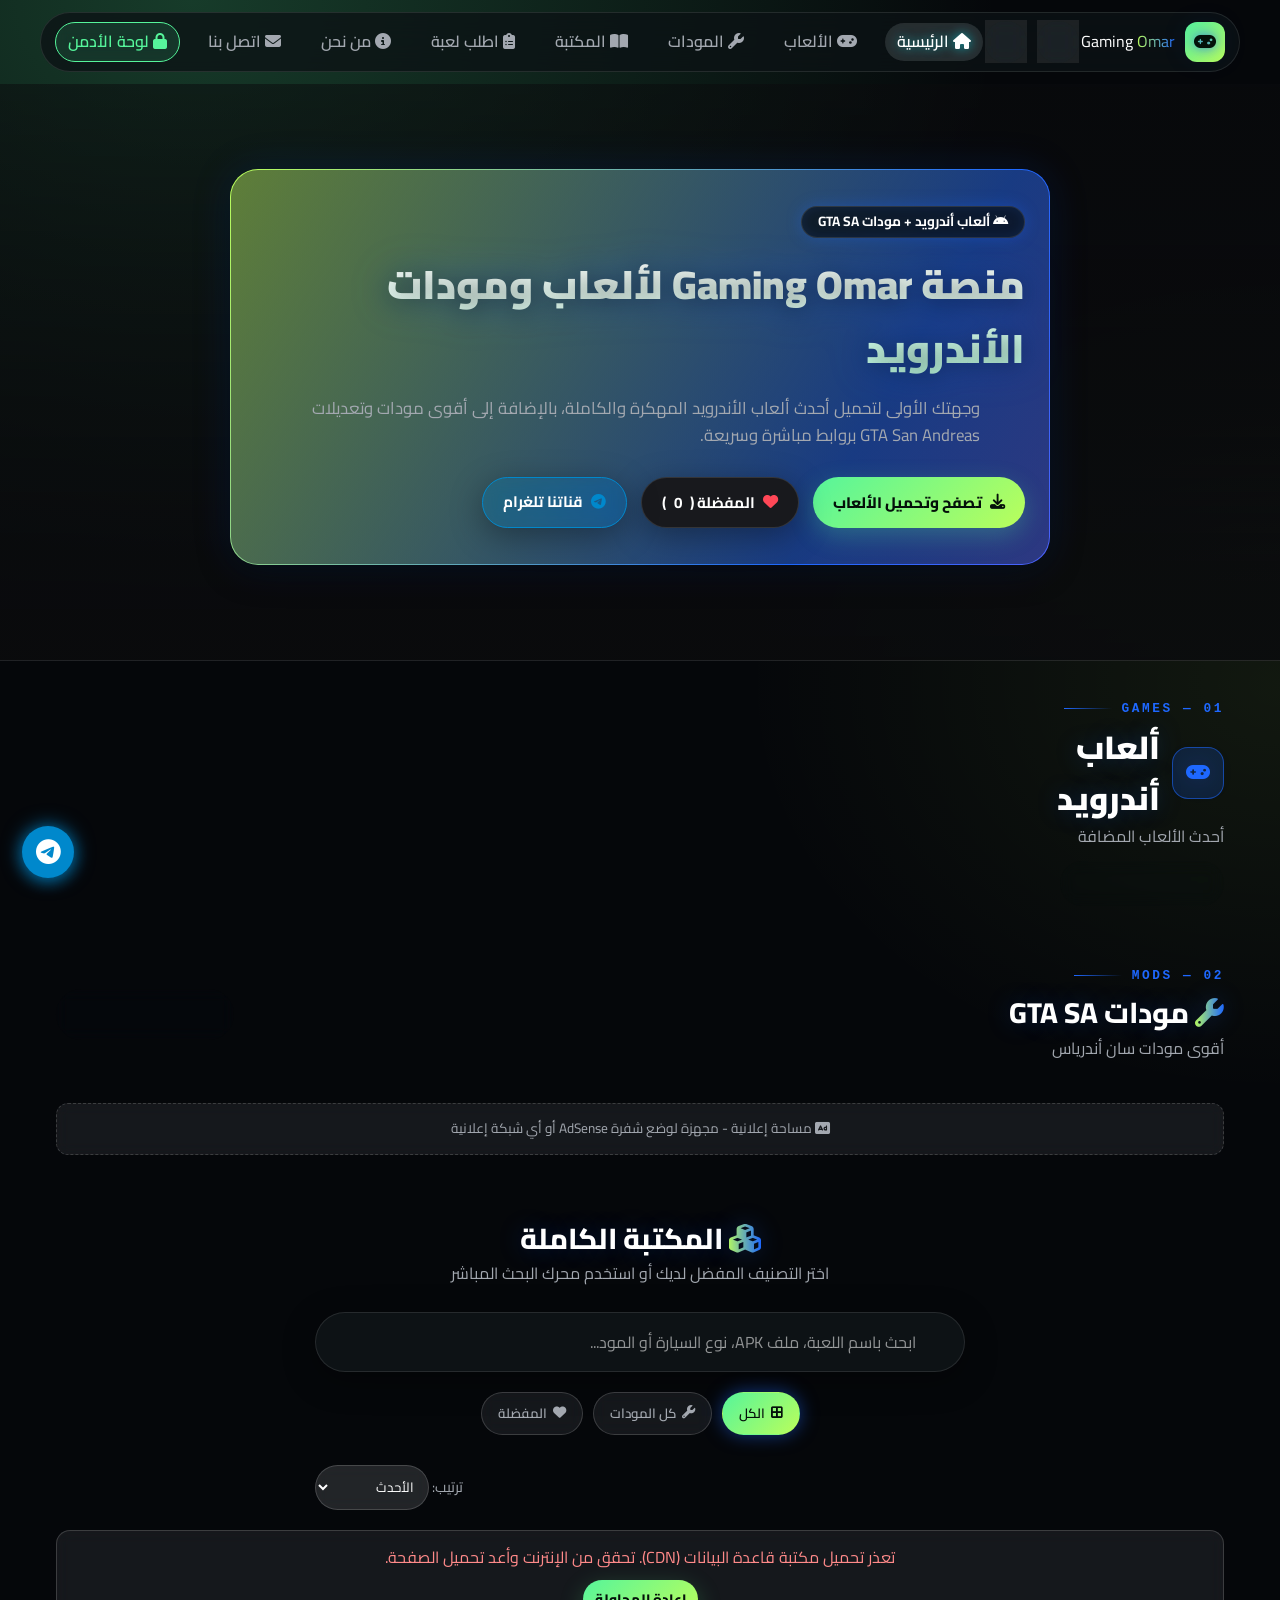
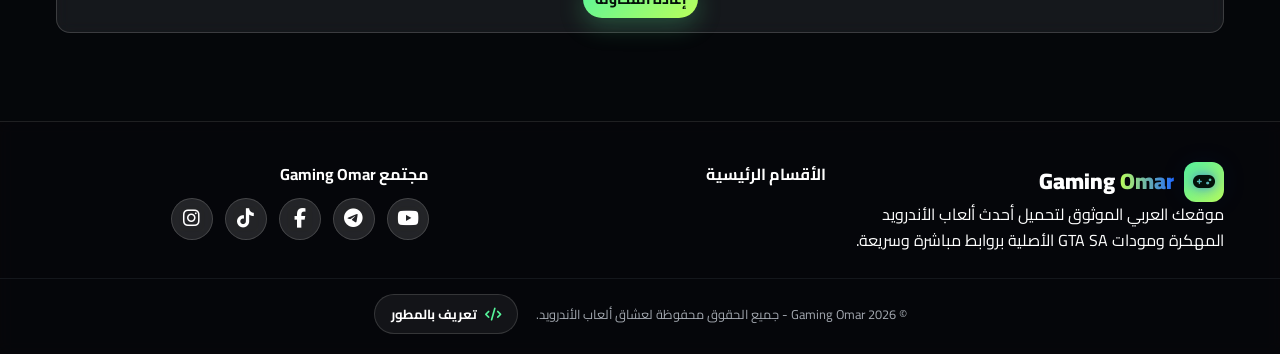
==== index.html @ 05457119 "v6.3 — merge Omar's 'تعريف بالمطور' modal into v6.2.1" ====
<!DOCTYPE html>
<html lang="ar" dir="rtl">
<head>
  <meta charset="UTF-8">
  <meta name="viewport" content="width=device-width, initial-scale=1.0, viewport-fit=cover">

  <title>Gaming Omar | تحميل ألعاب أندرويد مهكرة ومودات GTA SA الأصلية</title>
  <meta name="description" content="موقع Gaming Omar الرسمي لتحميل أحدث ألعاب الأندرويد المهكرة والأوفلاين، وأقوى مودات GTA San Andreas بروابط مباشرة ومفحوصة 100%.">
  <meta name="keywords" content="العاب اندرويد مهكرة, مودات gta sa, تحميل gta san andreas للاندرويد, apk mod, Gaming Omar">
  <link rel="canonical" href="https://gaming-omar-zone.github.io/gaming-omar/">
  <meta property="og:title" content="Gaming Omar | منصة ألعاب الأندرويد ومودات GTA SA">
  <meta property="og:description" content="حمل أحدث ألعاب الأندرويد ومودات GTA San Andreas بروابط مباشرة وسريعة.">
  <meta property="og:type" content="website">
  <meta property="og:url" content="https://gaming-omar-zone.github.io/gaming-omar/">
  <meta property="og:image" content="https://gaming-omar-zone.github.io/gaming-omar/og-image.png">
  <meta property="og:image:width" content="1200">
  <meta property="og:image:height" content="630">
  <meta name="twitter:card" content="summary_large_image">
  <meta name="theme-color" content="#05070a">
  <link rel="icon" type="image/svg+xml" href="favicon.svg">
  <link rel="apple-touch-icon" href="favicon.png">

  <link rel="preconnect" href="https://fonts.googleapis.com">
  <link rel="preconnect" href="https://fonts.gstatic.com" crossorigin>
  <link href="https://fonts.googleapis.com/css2?family=Cairo:wght@400;600;700;900&display=swap" rel="stylesheet">
  <link rel="stylesheet" href="https://cdnjs.cloudflare.com/ajax/libs/font-awesome/6.4.0/css/all.min.css" integrity="sha384-iw3OoTErCYJJB9mCa8LNS2hbsQ7M3C0EpIsO/H5+EGAkPGc6rk+V8i04oW/K5xq0" crossorigin="anonymous">
  <link rel="stylesheet" href="style.css">

  <script src="https://cdn.jsdelivr.net/npm/@supabase/supabase-js@2.118.0/dist/umd/supabase.js" integrity="sha384-TcHRA3zBbn+Lexh5n+Oil4guNPOS3rjNDpGRAN46u/s/mB2IZ50ceC6TYDU2yvgK" crossorigin="anonymous"></script>
</head>
<body>

  <!-- زر التيليجرام العائم المباشر لقناتك -->
  <a href="https://t.me/gamingomar_official" target="_blank" rel="noopener noreferrer" class="floating-community-btn" title="انضم لقناتنا الرسمية على التيليجرام">
    <i class="fa-brands fa-telegram"></i>
  </a>

  <!-- شريط التنقل العلوي -->
  <header class="navbar">
    <div class="nav-container">
      <button class="logo" onclick="switchView('home')" aria-label="الصفحة الرئيسية">
        <i class="fa-solid fa-gamepad logo-icon"></i>
        <span>Gaming <span class="highlight">Omar</span></span>
      </button>

      <div class="nav-actions">
        <a class="nav-search-btn" href="admin.html" aria-label="لوحة الأدمن"><i class="fa-solid fa-lock"></i></a>
        <button class="nav-search-btn" id="navSearchBtn" aria-label="بحث" onclick="goToSearch()">
          <i class="fa-solid fa-magnifying-glass"></i>
        </button>

        <button class="nav-toggle" id="navToggle" aria-label="القائمة">
          <i class="fa-solid fa-bars"></i>
        </button>
      </div>

      <nav class="nav-links" id="navLinks">
        <a href="#home" class="nav-link active" onclick="switchView('home')"><i class="fa-solid fa-house"></i> الرئيسية</a>
        <a href="#gamesSection" class="nav-link" onclick="switchView('games')"><i class="fa-solid fa-gamepad"></i> الألعاب</a>
        <a href="#modsSection" class="nav-link" onclick="switchView('mods')"><i class="fa-solid fa-wrench"></i> المودات</a>
        <a href="#mods" class="nav-link" onclick="switchView('library')"><i class="fa-solid fa-book-open"></i> المكتبة</a>
        <a href="#requests" class="nav-link" onclick="switchView('requests')"><i class="fa-solid fa-clipboard-list"></i> اطلب لعبة</a>
        <a href="#about" class="nav-link" onclick="switchView('about')"><i class="fa-solid fa-circle-info"></i> من نحن</a>
        <a href="#contact" class="nav-link" onclick="switchView('contact')"><i class="fa-solid fa-envelope"></i> اتصل بنا</a>
        <a href="admin.html" class="nav-link admin-btn"><i class="fa-solid fa-lock"></i> لوحة الأدمن</a>
      </nav>
    </div>
  </header>

  <!-- الصفحة الرئيسية -->
  <main id="viewHome">
    <!-- البانر الترحيبي -->
    <section class="hero-section">
      <div class="hero-content">
        <span class="hero-badge" id="heroBadge"><i class="fa-brands fa-android"></i> ألعاب أندرويد + مودات GTA SA</span>
        <h1 class="hero-title" id="heroTitle">منصة Gaming Omar لألعاب ومودات الأندرويد</h1>
        <p class="hero-desc" id="heroSubtitle">وجهتك الأولى لتحميل أحدث ألعاب الأندرويد المهكرة والكاملة، بالإضافة إلى أقوى مودات وتعديلات GTA San Andreas بروابط مباشرة وسريعة.</p>
        <div class="hero-actions">
          <button class="btn btn-primary" onclick="switchView('games')">
            <i class="fa-solid fa-download"></i> تصفح وتحميل الألعاب
          </button>
          <button class="btn btn-secondary" onclick="showFavoritesOnly()">
            <i class="fa-solid fa-heart" style="color:#ff4757;"></i> المفضلة (<span id="favCount">0</span>)
          </button>
          <a href="https://t.me/gamingomar_official" target="_blank" rel="noopener noreferrer" class="btn btn-secondary" style="background: rgba(0, 136, 204, 0.2); border-color: #0088cc;">
            <i class="fa-brands fa-telegram" style="color: #0088cc;"></i> قناتنا تلغرام
          </a>
        </div>
      </div>
    </section>

    <!-- قسم الرائج والأكثر تحميلاً -->
    <section class="container trending-section" id="trendingSection" style="display: none;">
      <div class="trending-header">
        <h2 class="section-title"><i class="fa-solid fa-fire highlight"></i> الرائج الآن</h2>
        <span class="trending-sub">الأكثر تحميلاً من طرف اللاعبين</span>
      </div>
      <div class="trending-scroll" id="trendingGrid"></div>
    </section>

    <!-- قسم ألعاب أندرويد — واجهة رئيسية: صفّان من الألعاب -->
    <section class="container home-showcase" id="gamesSection">
      <div class="showcase-header">
        <div>
          <span class="eyebrow">01 — GAMES</span>
          <h2 class="section-title"><i class="fa-solid fa-gamepad highlight"></i> ألعاب أندرويد</h2>
          <p class="section-subtitle">أحدث الألعاب المضافة <span id="gamesCount"></span></p>
        </div>
        <button class="btn btn-secondary show-all-btn" onclick="showAllGames()">عرض كل الألعاب <i class="fa-solid fa-arrow-left"></i></button>
      </div>
      <div id="gamesGrid"></div>
    </section>

    <!-- قسم مودات GTA SA -->
    <section class="container home-showcase" id="modsSection">
      <div class="showcase-header">
        <div>
          <span class="eyebrow">02 — MODS</span>
          <h2 class="section-title"><i class="fa-solid fa-wrench highlight"></i> مودات GTA SA</h2>
          <p class="section-subtitle">أقوى مودات سان أندرياس <span id="modsHomeCount"></span></p>
        </div>
        <button class="btn btn-secondary show-all-btn" onclick="showAllMods()">عرض كل المودات <i class="fa-solid fa-arrow-left"></i></button>
      </div>
      <div class="mods-grid" id="modsHomeGrid"></div>
    </section>

    <!-- مساحة إعلانية جاهزة -->
    <div class="container">
      <div class="ad-slot">
        <i class="fa-solid fa-rectangle-ad"></i> مساحة إعلانية - مجهزة لوضع شفرة AdSense أو أي شبكة إعلانية
      </div>
    </div>

    <!-- المكتبة الكاملة: بحث + تصنيفات -->
    <section class="container mods-section" id="mods">
      <div class="section-header">
        <h2 class="section-title"><i class="fa-solid fa-cubes highlight"></i> المكتبة الكاملة</h2>
        <p class="section-subtitle">اختر التصنيف المفضل لديك أو استخدم محرك البحث المباشر</p>
      </div>

      <!-- محرك البحث -->
      <div class="search-box">
        <i class="fa-solid fa-magnifying-glass search-icon"></i>
        <input type="text" id="searchInput" placeholder="ابحث باسم اللعبة، ملف APK، نوع السيارة أو المود...">
      </div>

      <!-- التصنيفات -->
      <div class="categories-filter" id="categoriesBar">
        <button class="filter-btn active" data-category="all">
          <i class="fa-solid fa-border-all"></i> الكل
        </button>
        <button class="filter-btn" data-category="mods-only" onclick="filterByCategory('mods-only', this)">
          <i class="fa-solid fa-wrench"></i> كل المودات
        </button>
        <button class="filter-btn fav-btn" id="favFilterBtn" onclick="toggleFavoritesFilter()">
          <i class="fa-solid fa-heart"></i> المفضلة
        </button>
      </div>

      <!-- ترتيب + عدد النتائج -->
      <div class="sort-row">
        <span id="resultsCount" style="color:var(--text-gray);font-size:0.9rem;"></span>
        <label style="color:var(--text-gray);font-size:0.9rem;">ترتيب:
          <select id="sortSelect" class="sort-select">
            <option value="newest">الأحدث</option>
            <option value="downloads">الأكثر تحميلاً</option>
            <option value="rating">الأعلى تقييماً</option>
          </select>
        </label>
      </div>

      <!-- خطأ في الجلب + زر إعادة المحاولة -->
      <div id="loadError" class="alert-danger" style="display:none;text-align:center;margin-bottom:20px;">
        <span id="loadErrorMsg"></span><br>
        <button class="btn btn-primary btn-sm" style="margin-top:10px;" onclick="reloadMods()">إعادة المحاولة</button>
      </div>

      <!-- مؤشر التحميل -->
      <div id="loadingIndicator" class="loading-box">
        <i class="fa-solid fa-spinner fa-spin"></i>
        <p>جاري جلب أحدث الألعاب والمودات...</p>
      </div>

      <!-- شبكة العرض -->
      <div class="mods-grid" id="modsGrid"></div>

      <!-- زر عرض المزيد (الأداء v3.6: 24 لعبة فقط في البداية) -->
      <div style="text-align:center; margin: 28px 0;">
        <button id="loadMoreBtn" class="btn btn-secondary" onclick="loadMoreMods()" style="display:none; padding: 12px 32px;">عرض المزيد ⬇️</button>
      </div>

      <!-- تنبيه عند عدم وجود نتائج -->
      <div id="noResults" class="no-results" style="display: none;">
        <i class="fa-regular fa-face-frown"></i>
        <h3>لا توجد عناصر مطابقة لبحثك</h3>
        <p>جرب البحث بكلمة أخرى أو اختر تصنيفاً مختلفاً.</p>
      </div>
    </section>
  </main>

  <!-- صفحة من نحن — عن عمر -->
  <section id="viewAbout" class="container page-card" style="display: none; margin: 40px auto;">
    <img src="og-image.png" alt="Gaming Omar" class="about-banner" loading="lazy" decoding="async">

    <!-- البطل: من هو عمر؟ -->
    <div class="about-hero">
      <div class="about-avatar" aria-hidden="true"><i class="fa-solid fa-gamepad"></i></div>
      <div class="about-hero-text">
        <span class="eyebrow">ABOUT OMAR</span>
        <h2 class="section-title"><i class="fa-solid fa-circle-info highlight"></i> من هو عمر؟</h2>
        <p class="about-tagline">لاعب ومعدِّل ألعاب مغربي، كيخدم غير بالتيليفون — وصاحب منصة Gaming Omar.</p>
      </div>
    </div>

    <!-- السيرة -->
    <div class="about-bio">
      <p>سلام، أنا <strong>عمر</strong>، من المغرب. كل شي كنديرو فهاد الموقع كنديرو بتيليفوني — ما عنديش بلايستيشن ولا إكس بوكس، ولكن عندي شغف كبير بالألعاب، وخصوصاً GTA San Andreas. بنيت بنفسي ستايل جرافيكس واقعي خاص بيا (SDX v7، مبني على SDX 2.0) باش اللعبة تبان بأحسن صورة ممكنة على الأندرويد.</p>
      <p>بديت منصة <strong>Gaming Omar</strong> باش اللاعبين العرب يلقاو ألعاب ومودات بروابط مباشرة وآمنة، بلا روابط كاذبة وبلا ملفات APK مزيفة. كل لعبة وكل مود هنا جربتو بنفسي فتيليفوني قبل ما نحطو. وإلا قلبتي على GTA VI، غادي تلقى عندي الأخبار والتحليلات — حيت اللعبة ما كايناش على الأندرويد، وأي واحد كيقول ليك العكس كيكذب عليك.</p>
    </div>

    <!-- الإحصائيات (أرقام حية من قاعدة البيانات) -->
    <div class="about-stats">
      <div class="about-stat">
        <span class="about-stat-num" id="aboutGamesCount">…</span>
        <span class="about-stat-label">لعبة أندرويد</span>
      </div>
      <div class="about-stat">
        <span class="about-stat-num" id="aboutModsCount">…</span>
        <span class="about-stat-label">مود GTA SA</span>
      </div>
      <div class="about-stat">
        <span class="about-stat-num" id="aboutTotalCount">…</span>
        <span class="about-stat-label">عنصر فالمكتبة</span>
      </div>
    </div>

    <!-- شنو كنقدم -->
    <h3 class="about-h3"><i class="fa-solid fa-star highlight"></i> شنو كنقدم ليك؟</h3>
    <div class="about-cards">
      <div class="about-card">
        <i class="fa-solid fa-gamepad"></i>
        <h4>ألعاب أندرويد</h4>
        <p>ألعاب كاملة ومهكرة وأوفلاين، بروابط تحميل مباشرة.</p>
      </div>
      <div class="about-card">
        <i class="fa-solid fa-wrench"></i>
        <h4>مودات GTA SA</h4>
        <p>أكثر من 900 مود: سيارات، شخصيات، أسلحة، خرائط، ملابس، جرافيكس وCLEO.</p>
      </div>
      <div class="about-card">
        <i class="fa-brands fa-youtube"></i>
        <h4>شروحات يوتيوب</h4>
        <p>تحليلات GTA VI وشروحات المودات والجرافيكس على قناتي.</p>
      </div>
      <div class="about-card">
        <i class="fa-solid fa-clipboard-list"></i>
        <h4>طلبات الألعاب</h4>
        <p>طلب اللعبة اللي بغيتي، والمجتمع كيطلب ونحن كنجيبو.</p>
      </div>
    </div>

    <!-- العدة ديالي -->
    <h3 class="about-h3"><i class="fa-solid fa-mobile-screen highlight"></i> العدة ديالي</h3>
    <div class="about-setup">
      <div class="about-setup-item">
        <i class="fa-solid fa-mobile-screen"></i>
        <div><strong>الهاتف</strong><span>Xiaomi 11 Lite 5G NE</span></div>
      </div>
      <div class="about-setup-item">
        <i class="fa-solid fa-microchip"></i>
        <div><strong>المعالج</strong><span>Snapdragon 778G</span></div>
      </div>
      <div class="about-setup-item">
        <i class="fa-solid fa-video"></i>
        <div><strong>التسجيل</strong><span>60 إطار فالثانية</span></div>
      </div>
      <div class="about-setup-item">
        <i class="fa-solid fa-palette"></i>
        <div><strong>الجرافيكس</strong><span>SDX v7 — ستايل واقعي خاص بيا</span></div>
      </div>
    </div>

    <!-- تابعني -->
    <h3 class="about-h3"><i class="fa-solid fa-globe highlight"></i> تابعني وتواصل معايا</h3>
    <div class="about-social">
      <a href="https://youtube.com/@omargaming-gameing" target="_blank" rel="noopener noreferrer" class="btn btn-secondary">
        <i class="fa-brands fa-youtube" style="color: #ff0000;"></i> يوتيوب — @omargaming-gameing
      </a>
      <a href="https://www.tiktok.com/@dax__gaminomar" target="_blank" rel="noopener noreferrer" class="btn btn-secondary">
        <i class="fa-brands fa-tiktok" style="color: #fff;"></i> تيك توك — @dax__gaminomar
      </a>
      <a href="https://www.instagram.com/omar_3rands/" target="_blank" rel="noopener noreferrer" class="btn btn-secondary">
        <i class="fa-brands fa-instagram" style="color: #e1306c;"></i> إنستغرام — @omar_3rands
      </a>
      <a href="https://www.facebook.com/OmarGamingvertex" target="_blank" rel="noopener noreferrer" class="btn btn-secondary">
        <i class="fa-brands fa-facebook" style="color: #1877f2;"></i> فيسبوك — Gaming Omar
      </a>
      <a href="https://t.me/gamingomar_official" target="_blank" rel="noopener noreferrer" class="btn btn-secondary">
        <i class="fa-brands fa-telegram" style="color: #0088cc;"></i> تيليجرام — gamingomar_official
      </a>
      <a href="mailto:gamingomarprivate@gmail.com" class="btn btn-secondary">
        <i class="fa-solid fa-envelope" style="color: var(--accent-primary);"></i> gamingomarprivate@gmail.com
      </a>
    </div>

    <!-- الوعد -->
    <div class="about-promise">
      <i class="fa-solid fa-shield-halved"></i>
      <p><strong>وعدي ليك:</strong> كل رابط فهاد الموقع جربتو بنفسي قبل ما يتحط. تحميل مباشر، بلا تسجيل، وبلا ملفات مزيفة — وGTA VI ما كايناش على الأندرويد، فما تصدقش أي APK كيدّعي العكس.</p>
    </div>

    <button class="btn btn-secondary" style="margin-top: 20px;" onclick="switchView('home')">العودة للرئيسية</button>
  </section>

  <!-- صفحة اتصل بنا -->
  <section id="viewContact" class="container page-card" style="display: none; margin: 40px auto;">
    <h2 class="section-title"><i class="fa-solid fa-envelope highlight"></i> اتصل بنا</h2>
    <form class="contact-form" onsubmit="handlePublicContact(event)">
      <div class="form-group">
        <label>الاسم</label>
        <input type="text" id="contactName" required maxlength="40" placeholder="أدخل اسمك الكريم">
      </div>
      <div class="form-group">
        <label>البريد الإلكتروني</label>
        <input type="email" id="contactEmail" required maxlength="120" placeholder="name@example.com">
      </div>
      <div class="form-group">
        <label>الرسالة</label>
        <textarea id="contactMsg" rows="5" required maxlength="2000" placeholder="اكتب طلبك أو استفسارك هنا..."></textarea>
      </div>
      <button type="submit" class="btn btn-primary"><i class="fa-solid fa-paper-plane"></i> إرسال</button>
    </form>
    <div id="contactSuccess" class="alert-success" style="display: none; margin-top: 15px;">
      تم استلام رسالتك بنجاح! شكراً لتواصلك.
    </div>
  </section>

  <!-- صفحة طلبات الألعاب -->
  <section id="viewRequests" class="container page-card" style="display: none; margin: 40px auto;">
    <h2 class="section-title"><i class="fa-solid fa-clipboard-list highlight"></i> اطلب لعبة أو مود</h2>
    <p style="color: var(--text-gray); margin: 8px 0 6px;">ما لقيتيش اللعبة اللي كتقلب عليها؟ طلبها هنا، وغادي نجيبوها ليك إن شاء الله.</p>
    <p style="color: var(--text-gray); font-size: 0.85rem; margin: 0 0 20px;">⚠️ ما تكتبش معلومات شخصية (إيميل، رقم تيليفون، تيليجرام) فالطلب — اللائحة العامة كتبين غير اسم اللعبة والنوع والحالة.</p>
    <form class="contact-form" onsubmit="handleGameRequest(event)">
      <div class="form-group">
        <label>اسمك</label>
        <input type="text" id="reqName" required maxlength="40" placeholder="اسمك الكريم">
      </div>
      <div class="form-group">
        <label>اسم اللعبة أو المود</label>
        <input type="text" id="reqGameTitle" required maxlength="120" placeholder="مثال: GTA San Andreas مود سيارات">
      </div>
      <div class="form-group">
        <label>النوع</label>
        <select id="reqGameType" class="sort-select" style="width: 100%;">
          <option>لعبة أندرويد</option>
          <option>مود GTA SA</option>
          <option>لعبة مهكرة</option>
          <option>شي حاجة أخرى</option>
        </select>
      </div>
      <div class="form-group">
        <label>تفاصيل إضافية (اختياري)</label>
        <textarea id="reqDetails" rows="3" maxlength="500" placeholder="رابط، إصدار، ولا أي تفاصيل..."></textarea>
      </div>
      <button type="submit" class="btn btn-primary"><i class="fa-solid fa-paper-plane"></i> إرسال الطلب</button>
    </form>
    <div id="reqSuccess" class="alert-success" style="display: none; margin-top: 15px;">
      تم إرسال طلبك بنجاح! شكراً لك.
    </div>
    <h3 style="margin: 28px 0 12px;"><i class="fa-solid fa-list highlight"></i> آخر الطلبات</h3>
    <div id="requestsList" class="requests-list"></div>
    <button class="btn btn-secondary" style="margin-top: 20px;" onclick="switchView('home')">العودة للرئيسية</button>
  </section>

  <!-- نافذة التفاصيل والتحميل المنبثقة -->
  <div class="modal-backdrop" id="modModal" onclick="handleBackdropClick(event)">
    <div class="modal-dialog" role="dialog" aria-modal="true" aria-labelledby="modalTitle">
      <button class="modal-close" aria-label="إغلاق" onclick="closeModal()">&times;</button>
      
      <div class="modal-header">
        <div style="display: flex; gap: 8px; align-items: center;">
          <span class="card-badge" id="modalBadge" style="position: static;">التصنيف</span>
          <span class="tag-badge" id="modalModeTag">أوفلاين</span>
        </div>
        <h2 id="modalTitle" style="margin-top: 8px;">اسم اللعبة / المود</h2>
      </div>

      <div>
        <!-- مشغل فيديو يوتيوب أو صورة المعاينة -->
        <div id="modalMediaContainer">
          <img id="modalImg" src="" alt="صورة المعاينة" class="modal-img">
        </div>

        <!-- التقييم بالنجوم -->
        <div class="rating-section">
          <div>
            <strong>التقييم: </strong>
            <span id="modalRatingScore" style="color:var(--star-gold); font-weight:bold;">5.0</span> / 5 
            <small style="color:var(--text-gray);">(<span id="modalRatingVotes">1</span> تقييم)</small>
          </div>
          <div class="stars-interactive" id="starsRatingBox">
            <i class="fa-solid fa-star" data-val="1"></i>
            <i class="fa-solid fa-star" data-val="2"></i>
            <i class="fa-solid fa-star" data-val="3"></i>
            <i class="fa-solid fa-star" data-val="4"></i>
            <i class="fa-solid fa-star" data-val="5"></i>
          </div>
        </div>

        <!-- المواصفات -->
        <div class="specs-grid">
          <div class="spec-card">
            <span class="spec-title"><i class="fa-solid fa-file-zipper highlight"></i> الحجم</span>
            <span class="spec-val" id="modalSize">0 MB</span>
          </div>
          <div class="spec-card">
            <span class="spec-title"><i class="fa-brands fa-android highlight"></i> النظام</span>
            <span class="spec-val" id="modalVersion">Android 5.0+</span>
          </div>
          <div class="spec-card">
            <span class="spec-title"><i class="fa-solid fa-memory highlight"></i> الرام</span>
            <span class="spec-val" id="modalRam">2 GB</span>
          </div>
          <div class="spec-card">
            <span class="spec-title"><i class="fa-solid fa-microchip highlight"></i> المعالج</span>
            <span class="spec-val" id="modalGpu">Mali/Adreno</span>
          </div>
          <div class="spec-card">
            <span class="spec-title"><i class="fa-solid fa-download highlight"></i> التنزيلات</span>
            <span class="spec-val" id="modalDownloads">0</span>
          </div>
          <div class="spec-card">
            <span class="spec-title"><i class="fa-solid fa-wifi highlight"></i> وضع اللعب</span>
            <span class="spec-val" id="modalModeVal">أوفلاين</span>
          </div>
        </div>

        <!-- الوصف -->
        <div style="margin-bottom: 16px;">
          <h4 style="margin-bottom: 6px;"><i class="fa-solid fa-align-right highlight"></i> الوصف ومميزات الملف:</h4>
          <p id="modalDesc" style="color: var(--text-gray); white-space: pre-line;"></p>
        </div>

        <!-- شاشة العداد التنازلي 7 ثوانٍ -->
        <div class="timer-box" id="timerBox">
          <i class="fa-solid fa-hourglass-half fa-spin highlight" style="font-size: 1.8rem;"></i>
          <p style="margin: 8px 0 4px; font-weight: 600;">جاري تجهيز وفحص رابط التحميل الآمن...</p>
          <div class="timer-countdown" id="timerCount">7</div>
          <small style="color: var(--text-gray);">يرجى الانتظار ثوانٍ معدودة لتحميل الملف</small>
        </div>

        <!-- منطقة ظهور أزرار التحميل بعد انتهاء العداد -->
        <div id="downloadButtonsBox" style="display: none;">
          <a href="#" id="modalDirectDownloadBtn" target="_blank" rel="noopener noreferrer" class="btn-download-big" onclick="handleDownloadClick(event)">
            <i class="fa-solid fa-cloud-arrow-down"></i> اضغط هنا لتحميل اللعبة الآن
          </a>

          <!-- سيرفرات بديلة إن وجدت -->
          <div class="mirrors-group" id="mirrorsGroup" style="display: none; margin-top: 10px;">
            <a href="#" id="driveDownloadLink" target="_blank" rel="noopener noreferrer" class="btn-mirror" style="display: none;">
              <span><i class="fa-brands fa-google-drive highlight"></i> سيرفر بديل (Google Drive)</span>
              <i class="fa-solid fa-arrow-left"></i>
            </a>
            <a href="#" id="megaDownloadLink" target="_blank" rel="noopener noreferrer" class="btn-mirror" style="display: none;">
              <span><i class="fa-solid fa-server highlight"></i> سيرفر بديل (Mega)</span>
              <i class="fa-solid fa-arrow-left"></i>
            </a>
          </div>
        </div>

        <div style="display: flex; justify-content: space-between; align-items: center; margin-top: 14px;">
          <small class="secure-tag"><i class="fa-solid fa-shield-halved"></i> ملف آمن ومفحوص 100%</small>
          <button class="report-link-btn" onclick="reportCurrentMod()">
            <i class="fa-solid fa-triangle-exclamation"></i> إبلاغ عن رابط لا يعمل
          </button>
        </div>

        <!-- صندوق التعليقات -->
        <div class="comments-box">
          <h4><i class="fa-solid fa-comments highlight"></i> تعليقات اللاعبين (<span id="commentsCount">0</span>)</h4>
          <div class="comments-list" id="commentsList"></div>
          
          <form onsubmit="handlePostComment(event)" style="display: flex; gap: 8px; margin-top: 10px;">
            <input type="text" id="commentAuthor" required maxlength="40" placeholder="اسمك" style="width: 30%;">
            <input type="text" id="commentText" required maxlength="1000" placeholder="اكتب رأيك في اللعبة..." style="flex-grow: 1;">
            <button type="submit" class="btn btn-primary btn-sm"><i class="fa-solid fa-paper-plane"></i></button>
          </form>
        </div>
      </div>
    </div>
  </div>

  <!-- نافذة تعريف بالمطور -->
  <div class="modal-backdrop" id="devModal" onclick="handleDevBackdropClick(event)">
    <div class="modal-dialog dev-dialog" role="dialog" aria-modal="true" aria-labelledby="devTitle">
      <button class="modal-close" aria-label="إغلاق" onclick="closeDevModal()">&times;</button>

      <div class="dev-header">
        <div class="dev-avatar"><i class="fa-solid fa-user-astronaut"></i></div>
        <h2 id="devTitle">تعريف بالمطور</h2>
        <span class="dev-role"><i class="fa-solid fa-gamepad"></i> مؤسس ومطور موقع Gaming Omar</span>
      </div>

      <!-- عدّل هاد النص كيفما بغيتي -->
      <p class="dev-bio">
        أنا عمر، صاحب موقع <strong>Gaming Omar</strong>. دّيت على عاتقي نجمع ليكم أحسن ألعاب الأندرويد ومودات GTA San Andreas بروابط مباشرة، وكنتابع الموقع وكنطوّرو باش يبقى سريع وسهل الاستعمال.
      </p>

      <div class="dev-links">
        <a href="https://t.me/gamingomar_official" target="_blank" rel="noopener noreferrer" class="btn btn-secondary">
          <i class="fa-brands fa-telegram" style="color:#0088cc;"></i> تيليجرام
        </a>
        <a href="https://youtube.com/@omargaming-gameing?si=IEUVp8zXcXEOQ54o" target="_blank" rel="noopener noreferrer" class="btn btn-secondary">
          <i class="fa-brands fa-youtube" style="color:#ff0000;"></i> يوتيوب
        </a>
        <a href="https://www.facebook.com/OmarGamingvertex" target="_blank" rel="noopener noreferrer" class="btn btn-secondary">
          <i class="fa-brands fa-facebook" style="color:#1877f2;"></i> فيسبوك
        </a>
      </div>

      <button type="button" class="btn btn-primary dev-contact-btn" onclick="closeDevModal(); switchView('contact')">
        <i class="fa-solid fa-envelope"></i> تواصل معي
      </button>
    </div>
  </div>

  <!-- التذييل الرسمي بروابط حساباتك الحقيقية التي تفتح بنقرة واحدة -->
  <footer class="footer">
    <div class="container footer-content">
      <div>
        <div class="logo">
          <i class="fa-solid fa-gamepad logo-icon"></i>
          <span>Gaming <span class="highlight">Omar</span></span>
        </div>
        <p>موقعك العربي الموثوق لتحميل أحدث ألعاب الأندرويد المهكرة ومودات GTA SA الأصلية بروابط مباشرة وسريعة.</p>
      </div>
      <div class="footer-links">
        <h4>الأقسام الرئيسية</h4>
        <ul id="footerCats"></ul>
      </div>
      <div>
        <h4>مجتمع Gaming Omar</h4>
        <div class="social-icons">
          <a href="https://youtube.com/@omargaming-gameing?si=IEUVp8zXcXEOQ54o" target="_blank" rel="noopener noreferrer" title="قناة يوتيوب الرسمية">
            <i class="fa-brands fa-youtube"></i>
          </a>
          <a href="https://t.me/gamingomar_official" target="_blank" rel="noopener noreferrer" title="قناة التيليجرام الرسمية">
            <i class="fa-brands fa-telegram"></i>
          </a>
          <a href="https://www.facebook.com/OmarGamingvertex" target="_blank" rel="noopener noreferrer" title="صفحة الفيسبوك الرسمية">
            <i class="fa-brands fa-facebook-f"></i>
          </a>
          <a href="https://www.tiktok.com/@dax__gaminomar" target="_blank" rel="noopener noreferrer" title="تيك توك">
            <i class="fa-brands fa-tiktok"></i>
          </a>
          <a href="https://www.instagram.com/omar_3rands/" target="_blank" rel="noopener noreferrer" title="إنستغرام">
            <i class="fa-brands fa-instagram"></i>
          </a>
        </div>
      </div>
    </div>
    <div class="footer-bottom">
      <p>&copy; <span id="yearSpan"></span> Gaming Omar - جميع الحقوق محفوظة لعشاق ألعاب الأندرويد.</p>
      <button type="button" class="dev-btn" id="devBtn" onclick="openDevModal()" aria-haspopup="dialog">
        <i class="fa-solid fa-code"></i> تعريف بالمطور
      </button>
    </div>
  </footer>

  <!-- شريط التنقل السفلي (كيبان فالهاتف فقط) — 5 عناصر فقط: الرئيسية، بحث، الألعاب، المودات، المكتبة -->
  <nav class="bottom-nav" aria-label="التنقل">
    <button class="bn-item active" data-view="home" onclick="switchView('home')"><i class="fa-solid fa-house"></i><span>الرئيسية</span></button>
    <button class="bn-item" data-view="search" onclick="goToSearch()"><i class="fa-solid fa-magnifying-glass"></i><span>بحث</span></button>
    <button class="bn-item" data-view="games" onclick="switchView('games')"><i class="fa-solid fa-gamepad"></i><span>الألعاب</span></button>
    <button class="bn-item" data-view="mods" onclick="switchView('mods')"><i class="fa-solid fa-wrench"></i><span>المودات</span></button>
    <button class="bn-item" data-view="library" onclick="switchView('library')"><i class="fa-solid fa-book-open"></i><span>المكتبة</span></button>
  </nav>

  <!-- v6.2.1 — ?v= كيكسر كاش المتصفح: app.js كان كيتحمل بنفس الاسم،
       والمتصفحات اللي حملات v6.1/v6.2 قبل النشر كيبقاو خدامين بالنسخة
       القديمة حتى يسالي max-age=600 ديال GitHub Pages -->
  <script src="supabase-client.js"></script>
  <script src="app.js?v=6.3"></script>
</body>
</html>
---- style.css ----
/* ========================================================
   Gaming Omar - Style Sheet (شكل الزر الناري والعداد)
======================================================== */

:root {
  --bg-dark: #0a0b0d;
  --bg-card: #131518;
  --bg-card-hover: #1b1e24;
  --bg-input: #1a1c21;
  --accent-primary: #56f59b;
  --accent-primary-hover: #bafe5b;
  --text-white: #ffffff;
  --text-gray: #a3a8b0;
  --border-color: #242932;
  --star-gold: #ffb703;
  --radius: 12px;
  --glow: 0 0 15px rgba(86, 245, 155, 0.45);
}

* {
  margin: 0;
  padding: 0;
  box-sizing: border-box;
  -webkit-tap-highlight-color: transparent;
}

body {
  font-family: 'Cairo', sans-serif;
  background-color: var(--bg-dark);
  color: var(--text-white);
  line-height: 1.6;
  direction: rtl;
  min-height: 100vh;
  display: flex;
  flex-direction: column;
}

.container {
  width: 100%;
  max-width: 1200px;
  margin: 0 auto;
  padding: 0 16px;
}

.highlight {
  color: var(--accent-primary);
}

/* الأزرار العامة */
.btn {
  display: inline-flex;
  align-items: center;
  justify-content: center;
  gap: 8px;
  padding: 10px 20px;
  border-radius: var(--radius);
  font-family: inherit;
  font-weight: 700;
  font-size: 0.95rem;
  cursor: pointer;
  border: none;
  transition: all 0.25s ease;
  text-decoration: none;
}

.btn-primary {
  background: linear-gradient(135deg, var(--accent-primary), #99050d);
  color: #fff;
  box-shadow: var(--glow);
}

.btn-primary:hover {
  background: var(--accent-primary-hover);
  transform: translateY(-2px);
}

.btn-secondary {
  background-color: var(--bg-card);
  color: #fff;
  border: 1px solid var(--border-color);
}

.btn-secondary:hover {
  border-color: var(--accent-primary);
}

.btn-block {
  width: 100%;
}

.btn-sm {
  padding: 6px 12px;
  font-size: 0.85rem;
}

/* زر التحميل الناري الكبير */
.btn-download-big {
  display: flex !important;
  align-items: center !important;
  justify-content: center !important;
  gap: 10px !important;
  width: 100% !important;
  padding: 15px 20px !important;
  font-size: 1.15rem !important;
  font-weight: 800 !important;
  background: linear-gradient(135deg, #56f59b, #99050d) !important;
  color: #ffffff !important;
  border-radius: var(--radius) !important;
  text-decoration: none !important;
  box-shadow: 0 4px 20px rgba(86, 245, 155, 0.5) !important;
  cursor: pointer !important;
  border: none !important;
  transition: transform 0.2s, background 0.2s !important;
}

.btn-download-big:hover {
  background: linear-gradient(135deg, #bafe5b, #b30610) !important;
  transform: translateY(-2px);
}

/* شاشة العداد التنازلي 7 ثوانٍ */
.timer-box {
  background: var(--bg-input);
  border: 1px solid var(--border-color);
  padding: 18px;
  border-radius: var(--radius);
  text-align: center;
  margin-bottom: 15px;
}

.timer-countdown {
  font-size: 2.8rem;
  font-weight: 900;
  color: var(--accent-primary);
  line-height: 1;
  margin: 6px 0;
  text-shadow: 0 0 15px rgba(86, 245, 155, 0.5);
}

/* السيرفرات البديلة */
.mirrors-group {
  display: flex;
  flex-direction: column;
  gap: 8px;
}

.btn-mirror {
  display: flex;
  align-items: center;
  justify-content: space-between;
  padding: 12px 16px;
  background: var(--bg-input);
  border: 1px solid var(--border-color);
  border-radius: var(--radius);
  color: #fff;
  text-decoration: none;
  font-weight: 700;
  transition: 0.2s;
}

.btn-mirror:hover {
  border-color: var(--accent-primary);
  background: var(--bg-card-hover);
}

/* Navbar */
.navbar {
  position: sticky;
  top: 0;
  z-index: 1000;
  background: rgba(10, 11, 13, 0.95);
  backdrop-filter: blur(10px);
  border-bottom: 1px solid var(--border-color);
  padding: 14px 0;
}

.nav-container {
  display: flex;
  align-items: center;
  justify-content: space-between;
  max-width: 1200px;
  margin: 0 auto;
  padding: 0 16px;
}

.logo {
  display: flex;
  align-items: center;
  gap: 10px;
  font-size: 1.4rem;
  font-weight: 900;
  cursor: pointer;
}

/* v6 (F-15) — الشعار فالهيدر ولى <button> باش يوصل ليه الكيبورد */
button.logo {
  background: none;
  border: 0;
  padding: 0;
  font: inherit;
  color: inherit;
  text-align: start;
}

.logo-icon {
  color: var(--accent-primary);
  font-size: 1.6rem;
}

.nav-links {
  display: flex;
  gap: 16px;
  align-items: center;
}

.nav-link {
  color: var(--text-gray);
  text-decoration: none;
  font-weight: 600;
  padding: 6px 12px;
  border-radius: 6px;
  transition: 0.2s;
}

.nav-link:hover, .nav-link.active {
  color: #fff;
  background-color: rgba(86, 245, 155, 0.15);
}

.admin-btn {
  color: var(--accent-primary) !important;
  border: 1px solid var(--accent-primary);
}

.nav-toggle {
  display: none;
  background: none;
  border: none;
  color: #fff;
  font-size: 1.6rem;
  cursor: pointer;
}

/* زر البحث في القائمة العلوية — باين ديما، يهبط لصندوق البحث */
.nav-actions {
  display: flex;
  align-items: center;
  gap: 10px;
}

.nav-search-btn {
  display: flex;
  align-items: center;
  justify-content: center;
  width: 42px;
  height: 42px;
  border-radius: 50%;
  border: 1px solid var(--glass-border-soft, rgba(255, 255, 255, 0.15));
  background: rgba(255, 255, 255, 0.08);
  -webkit-backdrop-filter: blur(20px) saturate(180%);
  backdrop-filter: blur(20px) saturate(180%);
  color: #fff;
  font-size: 1.1rem;
  cursor: pointer;
  transition: 0.2s;
}

.nav-search-btn:hover {
  background: rgba(86, 245, 155, 0.25);
  border-color: var(--accent-primary);
  box-shadow: 0 0 16px rgba(86, 245, 155, 0.45);
  transform: scale(1.05);
}

/* وميض صندوق البحث ملي كتكليكي على زر البحث */
.search-box.search-highlight {
  animation: searchPulse 1.8s ease;
}

@keyframes searchPulse {
  0%, 100% { box-shadow: 0 0 0 0 rgba(86, 245, 155, 0); }
  30% { box-shadow: 0 0 0 3px rgba(86, 245, 155, 0.6), 0 0 24px rgba(86, 245, 155, 0.5); }
  60% { box-shadow: 0 0 0 3px rgba(86, 245, 155, 0.25), 0 0 16px rgba(86, 245, 155, 0.3); }
}

/* الإعلانات */
.ad-slot {
  width: 100%;
  background: rgba(255, 255, 255, 0.02);
  border: 1px dashed var(--border-color);
  border-radius: var(--radius);
  padding: 14px;
  text-align: center;
  margin: 20px 0;
  color: var(--text-gray);
  font-size: 0.85rem;
}

/* Hero Section */
.hero-section {
  position: relative;
  background: linear-gradient(rgba(10, 11, 13, 0.85), rgba(10, 11, 13, 0.98)),
              url('https://images.unsplash.com/photo-1542751371-adc38448a05e?q=80&w=1200') center/cover;
  padding: 85px 16px 95px;
  text-align: center;
  border-bottom: 1px solid var(--border-color);
}

.hero-badge {
  display: inline-block;
  background: rgba(86, 245, 155, 0.2);
  border: 1px solid var(--accent-primary);
  color: #fff;
  padding: 4px 16px;
  border-radius: 50px;
  font-size: 0.85rem;
  font-weight: 700;
  margin-bottom: 15px;
}

.hero-title {
  font-size: 2.5rem;
  font-weight: 900;
  margin-bottom: 14px;
}

.hero-desc {
  max-width: 680px;
  margin: 0 auto 28px;
  color: var(--text-gray);
  font-size: 1.05rem;
}

.hero-actions {
  display: flex;
  justify-content: center;
  gap: 14px;
  flex-wrap: wrap;
}

/* الفلترة والبحث */
.mods-section {
  padding: 40px 16px;
}

.section-header {
  text-align: center;
  margin-bottom: 25px;
}

.section-title {
  font-size: 1.8rem;
  font-weight: 800;
}

.section-subtitle {
  color: var(--text-gray);
}

/* v3.9 — قسمي الواجهة الرئيسية: الألعاب بحدها والمودات بحدهم */
.home-showcase {
  padding: 40px 16px 0;
}

.showcase-header {
  display: flex;
  justify-content: space-between;
  align-items: center;
  gap: 12px;
  flex-wrap: wrap;
  margin-bottom: 22px;
}

.showcase-header .section-title {
  text-align: right;
}

.show-all-btn {
  white-space: nowrap;
}

.search-box {
  position: relative;
  max-width: 650px;
  margin: 0 auto 20px;
}

.search-icon {
  position: absolute;
  right: 18px;
  top: 50%;
  transform: translateY(-50%);
  color: var(--text-gray);
}

.search-box input {
  width: 100%;
  padding: 14px 48px 14px 16px;
  background-color: var(--bg-card);
  border: 1px solid var(--border-color);
  border-radius: var(--radius);
  color: #fff;
  font-family: inherit;
  font-size: 1rem;
  outline: none;
}

.search-box input:focus {
  border-color: var(--accent-primary);
  box-shadow: var(--glow);
}

.categories-filter {
  display: flex;
  justify-content: center;
  gap: 10px;
  flex-wrap: wrap;
  margin-bottom: 30px;
}

.filter-btn {
  background-color: var(--bg-card);
  color: var(--text-gray);
  border: 1px solid var(--border-color);
  padding: 8px 16px;
  border-radius: 30px;
  font-family: inherit;
  font-weight: 600;
  cursor: pointer;
  transition: 0.2s;
  display: inline-flex;
  align-items: center;
  gap: 6px;
}

.filter-btn.active, .filter-btn:hover {
  background-color: var(--accent-primary);
  color: #fff;
  border-color: var(--accent-primary);
}

.filter-btn.fav-btn.active {
  background-color: #e84118;
  border-color: #e84118;
}

/* بطاقات المودات والألعاب */
.mods-grid {
  display: grid;
  grid-template-columns: repeat(auto-fill, minmax(280px, 1fr));
  gap: 22px;
}

.mod-card {
  background: var(--bg-card);
  border: 1px solid var(--border-color);
  border-radius: var(--radius);
  overflow: hidden;
  display: flex;
  flex-direction: column;
  position: relative;
  transition: transform 0.25s, border-color 0.25s;
}

.mod-card:hover {
  transform: translateY(-5px);
  border-color: var(--accent-primary);
}

.card-img-wrapper {
  position: relative;
  height: 180px;
  background: #000;
}

.card-img {
  width: 100%;
  height: 100%;
  object-fit: contain;
}

.card-badge {
  position: absolute;
  top: 10px;
  right: 10px;
  background: rgba(10, 11, 13, 0.85);
  border: 1px solid var(--accent-primary);
  color: #fff;
  font-size: 0.75rem;
  font-weight: 700;
  padding: 2px 10px;
  border-radius: 20px;
}

.fav-card-btn {
  position: absolute;
  top: 10px;
  left: 10px;
  background: rgba(0, 0, 0, 0.65);
  border: none;
  color: #fff;
  width: 32px;
  height: 32px;
  border-radius: 50%;
  cursor: pointer;
  display: flex;
  align-items: center;
  justify-content: center;
  transition: 0.2s;
}

.fav-card-btn.active {
  color: #ff4757;
}

.card-content {
  padding: 16px;
  display: flex;
  flex-direction: column;
  flex-grow: 1;
}

.card-rating-row {
  display: flex;
  align-items: center;
  gap: 5px;
  color: var(--star-gold);
  font-size: 0.85rem;
  margin-bottom: 6px;
}

.card-title {
  font-size: 1.15rem;
  font-weight: 700;
  margin-bottom: 8px;
}

.card-desc {
  color: var(--text-gray);
  font-size: 0.88rem;
  margin-bottom: 14px;
  flex-grow: 1;
}

.card-meta {
  display: flex;
  justify-content: space-between;
  border-top: 1px solid var(--border-color);
  padding-top: 10px;
  margin-bottom: 12px;
  font-size: 0.8rem;
  color: var(--text-gray);
}

.tag-badge {
  display: inline-block;
  padding: 2px 8px;
  border-radius: 4px;
  font-size: 0.75rem;
  background: rgba(255, 255, 255, 0.08);
}

.tag-offline {
  background: rgba(46, 213, 115, 0.2);
  color: #2ed573;
}

.tag-online {
  background: rgba(54, 162, 235, 0.2);
  color: #36a2eb;
}

.loading-box, .no-results {
  text-align: center;
  padding: 40px 16px;
  color: var(--text-gray);
}

.loading-box i, .no-results i {
  font-size: 3rem;
  color: var(--accent-primary);
  margin-bottom: 12px;
}

/* النافذة المنبثقة (Modal) */
.modal-backdrop {
  position: fixed;
  inset: 0;
  background: rgba(0, 0, 0, 0.88);
  backdrop-filter: blur(8px);
  z-index: 2000;
  display: flex;
  align-items: center;
  justify-content: center;
  padding: 16px;
  opacity: 0;
  visibility: hidden;
  transition: 0.25s;
}

.modal-backdrop.show {
  opacity: 1;
  visibility: visible;
}

.modal-dialog {
  background: var(--bg-card);
  border: 1px solid var(--border-color);
  border-radius: var(--radius);
  width: 100%;
  max-width: 680px;
  max-height: 92vh;
  overflow-y: auto;
  padding: 24px;
  position: relative;
}

.modal-close {
  position: absolute;
  top: 14px;
  left: 14px;
  background: none;
  border: none;
  color: var(--text-gray);
  font-size: 1.8rem;
  cursor: pointer;
}

.modal-img {
  width: 100%;
  height: 220px;
  object-fit: contain;
  background: #000;
  border-radius: var(--radius);
  margin: 10px 0;
}

.video-responsive {
  position: relative;
  padding-bottom: 56.25%;
  height: 0;
  overflow: hidden;
  border-radius: var(--radius);
  margin: 14px 0;
  border: 1px solid var(--border-color);
}

.video-responsive iframe {
  position: absolute;
  top: 0;
  left: 0;
  width: 100%;
  height: 100%;
  border: 0;
}

.specs-grid {
  display: grid;
  grid-template-columns: repeat(3, 1fr);
  gap: 10px;
  margin-bottom: 14px;
}

.spec-card {
  background: var(--bg-input);
  padding: 10px;
  border-radius: 8px;
  text-align: center;
}

.spec-title {
  display: block;
  font-size: 0.75rem;
  color: var(--text-gray);
}

.spec-val {
  font-weight: 700;
  font-size: 0.9rem;
}

.rating-section {
  background: var(--bg-input);
  padding: 12px;
  border-radius: 8px;
  display: flex;
  align-items: center;
  justify-content: space-between;
  margin-bottom: 16px;
}

.stars-interactive i {
  color: var(--border-color);
  font-size: 1.2rem;
  cursor: pointer;
  transition: 0.2s;
}

.stars-interactive i.active {
  color: var(--star-gold);
}

.report-link-btn {
  background: none;
  border: none;
  color: #ff6b6b;
  cursor: pointer;
  font-size: 0.8rem;
  margin-top: 10px;
  display: inline-flex;
  align-items: center;
  gap: 5px;
}

/* التعليقات */
.comments-box {
  margin-top: 24px;
  border-top: 1px solid var(--border-color);
  padding-top: 16px;
}

.comments-list {
  display: flex;
  flex-direction: column;
  gap: 10px;
  max-height: 200px;
  overflow-y: auto;
  margin: 12px 0;
}

.comment-item {
  background: var(--bg-input);
  padding: 10px 14px;
  border-radius: 8px;
}

.comment-header {
  display: flex;
  justify-content: space-between;
  font-size: 0.8rem;
  color: var(--text-gray);
  margin-bottom: 4px;
}

/* زر التيليجرام العائم */
.floating-community-btn {
  position: fixed;
  bottom: 22px;
  left: 22px;
  background: #0088cc;
  color: #fff;
  width: 52px;
  height: 52px;
  border-radius: 50%;
  display: flex;
  align-items: center;
  justify-content: center;
  font-size: 1.6rem;
  box-shadow: 0 4px 15px rgba(0, 136, 204, 0.5);
  z-index: 9999;
  text-decoration: none;
  transition: 0.25s;
}

.floating-community-btn:hover {
  transform: scale(1.1);
}

/* التذييل والأيقونات الاجتماعية */
.footer {
  margin-top: auto;
  background: #07080a;
  border-top: 1px solid var(--border-color);
  padding: 40px 0 20px;
}

.footer-content {
  display: grid;
  grid-template-columns: repeat(auto-fit, minmax(200px, 1fr));
  gap: 25px;
  margin-bottom: 25px;
}

.footer-links ul {
  list-style: none;
}

.footer-links a {
  color: var(--text-gray);
  text-decoration: none;
  line-height: 2;
  cursor: pointer;
}

.footer-links a:hover {
  color: var(--accent-primary);
}

.social-icons {
  display: flex;
  gap: 12px;
  margin-top: 10px;
}

.social-icons a {
  display: inline-flex;
  align-items: center;
  justify-content: center;
  width: 42px;
  height: 42px;
  background: var(--bg-card);
  border: 1px solid var(--border-color);
  border-radius: 50%;
  color: #fff;
  font-size: 1.2rem;
  text-decoration: none;
  transition: 0.25s;
}

.social-icons a:hover {
  background: var(--accent-primary);
  transform: translateY(-3px);
  box-shadow: var(--glow);
}

.footer-bottom {
  text-align: center;
  border-top: 1px solid #14171c;
  padding-top: 15px;
  color: var(--text-gray);
  font-size: 0.8rem;
}

/* متجاوب مع الهواتف */
@media (max-width: 768px) {
  .nav-toggle {
    display: block;
  }
  .nav-links {
    display: none;
    position: absolute;
    top: 100%;
    right: 0;
    left: 0;
    background: #0f1114;
    flex-direction: column;
    padding: 16px;
    border-bottom: 1px solid var(--border-color);
  }
  .nav-links.show {
    display: flex;
  }
  .hero-title {
    font-size: 1.8rem;
  }
  .hero-actions {
    flex-direction: column;
  }
  .specs-grid {
    grid-template-columns: 1fr;
  }
  .categories-filter {
    overflow-x: auto;
    justify-content: flex-start;
    padding-bottom: 8px;
    flex-wrap: nowrap;
  }
  .filter-btn {
    white-space: nowrap;
    flex-shrink: 0;
  }
}

/* ========================================================
   v2 additions — classes used in HTML/JS but missing
======================================================== */
.btn-danger {
  background: rgba(86, 245, 155, 0.15);
  color: #ff6b6b;
  border: 1px solid var(--accent-primary);
}
.btn-danger:hover { background: var(--accent-primary); color: #fff; }
.secure-tag {
  color: #2ed573;
  font-size: 0.8rem;
  display: inline-flex;
  align-items: center;
  gap: 5px;
}
.badge-published {
  background: rgba(46, 213, 115, 0.2);
  color: #2ed573;
  padding: 2px 8px;
  border-radius: 4px;
  font-size: 0.75rem;
}
.badge-draft {
  background: rgba(255, 183, 3, 0.2);
  color: #ffb703;
  padding: 2px 8px;
  border-radius: 4px;
  font-size: 0.75rem;
}
.sort-row {
  display: flex;
  justify-content: space-between;
  align-items: center;
  max-width: 650px;
  margin: 0 auto 20px;
  gap: 10px;
  flex-wrap: wrap;
}
.sort-select {
  background-color: var(--bg-card);
  border: 1px solid var(--border-color);
  color: #fff;
  padding: 8px 10px;
  border-radius: 8px;
  font-family: inherit;
  outline: none;
}
.sort-select:focus { border-color: var(--accent-primary); }

/* ========================================================
   v3 — Glassmorphism (بلور مائي بحال آيفون)
   طبقة زجاجية فوق التصميم الحالي: خلفية متدرجة ملونة،
   بطاقات شفافة مع blur، حواف فاتحة، وزوايا دائرية أكبر.
   كل الكلاسات القديمة باقية، هادي غير كتغطي عليها.
======================================================== */
:root {
  --glass-bg: rgba(255, 255, 255, 0.07);
  --glass-bg-strong: rgba(255, 255, 255, 0.12);
  --glass-border: rgba(255, 255, 255, 0.16);
  --glass-border-soft: rgba(255, 255, 255, 0.10);
  --glass-blur: blur(20px) saturate(180%);
  --glass-shadow: 0 8px 32px rgba(0, 0, 0, 0.35);
  --radius-lg: 20px;
  --radius-xl: 28px;
}

body {
  background:
    radial-gradient(600px 400px at 85% -5%, rgba(86, 245, 155, 0.35), transparent 60%),
    radial-gradient(500px 400px at 10% 20%, rgba(0, 136, 204, 0.28), transparent 60%),
    radial-gradient(700px 500px at 50% 110%, rgba(124, 58, 237, 0.25), transparent 60%),
    linear-gradient(180deg, #0b0d12 0%, #0a0b0d 100%);
  background-attachment: fixed;
}

/* شريط التنقل الزجاجي */
.navbar {
  background: rgba(10, 11, 13, 0.55);
  -webkit-backdrop-filter: var(--glass-blur);
  backdrop-filter: var(--glass-blur);
  border-bottom: 1px solid var(--glass-border-soft);
  box-shadow: 0 4px 24px rgba(0, 0, 0, 0.25);
}

.nav-link {
  border-radius: 999px;
}
.nav-link:hover, .nav-link.active {
  background: var(--glass-bg-strong);
  -webkit-backdrop-filter: var(--glass-blur);
  backdrop-filter: var(--glass-blur);
}
.admin-btn {
  background: rgba(86, 245, 155, 0.15);
  -webkit-backdrop-filter: var(--glass-blur);
  backdrop-filter: var(--glass-blur);
}

/* الواجهة الرئيسية: لوحة زجاجية فوق الصورة */
.hero-section {
  background:
    linear-gradient(rgba(10, 11, 13, 0.55), rgba(10, 11, 13, 0.88)),
    url('https://images.unsplash.com/photo-1542751371-adc38448a05e?q=80&w=1200') center/cover;
  border-bottom: 1px solid var(--glass-border-soft);
}
.hero-content {
  background: var(--glass-bg);
  border: 1px solid var(--glass-border);
  border-radius: var(--radius-xl);
  padding: 36px 24px;
  max-width: 820px;
  margin: 0 auto;
  -webkit-backdrop-filter: var(--glass-blur);
  backdrop-filter: var(--glass-blur);
  box-shadow: var(--glass-shadow);
}
.hero-badge {
  background: rgba(255, 255, 255, 0.12);
  border: 1px solid var(--glass-border);
  -webkit-backdrop-filter: var(--glass-blur);
  backdrop-filter: var(--glass-blur);
}
.hero-title {
  text-shadow: 0 2px 24px rgba(0, 0, 0, 0.5);
}

/* الأزرار */
.btn {
  border-radius: 16px;
}
.btn-primary {
  box-shadow: 0 8px 24px rgba(86, 245, 155, 0.45), inset 0 1px 0 rgba(255, 255, 255, 0.25);
}
.btn-secondary {
  background: var(--glass-bg-strong);
  border: 1px solid var(--glass-border);
  -webkit-backdrop-filter: var(--glass-blur);
  backdrop-filter: var(--glass-blur);
  box-shadow: var(--glass-shadow);
}
.btn-secondary:hover {
  background: rgba(255, 255, 255, 0.18);
  border-color: rgba(255, 255, 255, 0.35);
}
.btn-download-big {
  border-radius: 18px !important;
  box-shadow: 0 8px 24px rgba(86, 245, 155, 0.5), inset 0 1px 0 rgba(255, 255, 255, 0.25) !important;
}

/* البحث والتصنيفات والترتيب */
.search-box input {
  background: var(--glass-bg);
  border: 1px solid var(--glass-border);
  border-radius: 999px;
  -webkit-backdrop-filter: var(--glass-blur);
  backdrop-filter: var(--glass-blur);
  box-shadow: var(--glass-shadow);
}
.search-box input::placeholder { color: rgba(255, 255, 255, 0.55); }
.search-box input:focus {
  background: rgba(255, 255, 255, 0.1);
  border-color: rgba(255, 255, 255, 0.4);
  box-shadow: 0 0 0 4px rgba(86, 245, 155, 0.2);
}
.filter-btn {
  background: var(--glass-bg);
  border: 1px solid var(--glass-border);
  border-radius: 999px;
  -webkit-backdrop-filter: var(--glass-blur);
  backdrop-filter: var(--glass-blur);
}
.filter-btn.active, .filter-btn:hover {
  box-shadow: 0 6px 20px rgba(86, 245, 155, 0.4);
}
.sort-select {
  background: var(--glass-bg-strong);
  border: 1px solid var(--glass-border);
  border-radius: 999px;
  -webkit-backdrop-filter: var(--glass-blur);
  backdrop-filter: var(--glass-blur);
}
.sort-select option { background: #131518; color: #fff; }

/* بطاقات الألعاب الزجاجية */
.mod-card {
  background: var(--glass-bg);
  border: 1px solid var(--glass-border);
  border-radius: var(--radius-lg);
  -webkit-backdrop-filter: var(--glass-blur);
  backdrop-filter: var(--glass-blur);
  box-shadow: var(--glass-shadow);
}
.mod-card:hover {
  transform: translateY(-6px);
  border-color: rgba(255, 255, 255, 0.35);
  background: rgba(255, 255, 255, 0.1);
  box-shadow: 0 16px 40px rgba(0, 0, 0, 0.45);
}
.card-badge {
  background: rgba(10, 11, 13, 0.55);
  border: 1px solid var(--glass-border);
  -webkit-backdrop-filter: var(--glass-blur);
  backdrop-filter: var(--glass-blur);
}
.fav-card-btn {
  background: rgba(0, 0, 0, 0.45);
  -webkit-backdrop-filter: var(--glass-blur);
  backdrop-filter: var(--glass-blur);
  border: 1px solid var(--glass-border-soft);
}
.card-meta { border-top: 1px solid var(--glass-border-soft); }

/* النافذة المنبثقة */
.modal-backdrop {
  background: rgba(0, 0, 0, 0.55);
  -webkit-backdrop-filter: blur(24px) saturate(160%);
  backdrop-filter: blur(24px) saturate(160%);
}
.modal-dialog {
  background: rgba(22, 24, 30, 0.78);
  border: 1px solid var(--glass-border);
  border-radius: var(--radius-xl);
  -webkit-backdrop-filter: var(--glass-blur);
  backdrop-filter: var(--glass-blur);
  box-shadow: 0 24px 64px rgba(0, 0, 0, 0.55);
}
.timer-box, .btn-mirror, .spec-card, .rating-section, .comment-item {
  background: var(--glass-bg);
  border: 1px solid var(--glass-border);
  -webkit-backdrop-filter: var(--glass-blur);
  backdrop-filter: var(--glass-blur);
}
.btn-mirror { border-radius: 14px; }
.btn-mirror:hover { background: rgba(255, 255, 255, 0.12); }

/* صفحات من نحن / اتصل بنا + الفورم */
.page-card {
  background: var(--glass-bg);
  border: 1px solid var(--glass-border);
  border-radius: var(--radius-xl);
  padding: 28px;
  -webkit-backdrop-filter: var(--glass-blur);
  backdrop-filter: var(--glass-blur);
  box-shadow: var(--glass-shadow);
}
.form-group { margin-bottom: 14px; }
.form-group label { display: block; margin-bottom: 6px; font-weight: 700; }
.form-group input, .form-group textarea,
.contact-form input, .contact-form textarea,
#viewContact input, #viewContact textarea {
  width: 100%;
  padding: 12px 14px;
  background: var(--glass-bg);
  border: 1px solid var(--glass-border);
  border-radius: 14px;
  color: #fff;
  font-family: inherit;
  font-size: 1rem;
  outline: none;
  -webkit-backdrop-filter: var(--glass-blur);
  backdrop-filter: var(--glass-blur);
}
.form-group input:focus, .form-group textarea:focus,
.contact-form input:focus, .contact-form textarea:focus {
  border-color: rgba(255, 255, 255, 0.45);
  box-shadow: 0 0 0 4px rgba(86, 245, 155, 0.18);
}
.alert-danger, .alert-success {
  background: var(--glass-bg);
  border: 1px solid var(--glass-border);
  border-radius: 14px;
  padding: 14px;
  -webkit-backdrop-filter: var(--glass-blur);
  backdrop-filter: var(--glass-blur);
}
.alert-danger { color: #ff8a8a; }
.alert-success { color: #7bed9f; }

/* التذييل والأيقونات */
.footer {
  background: rgba(7, 8, 10, 0.6);
  border-top: 1px solid var(--glass-border-soft);
  -webkit-backdrop-filter: var(--glass-blur);
  backdrop-filter: var(--glass-blur);
}
.social-icons a {
  background: var(--glass-bg-strong);
  border: 1px solid var(--glass-border);
  -webkit-backdrop-filter: var(--glass-blur);
  backdrop-filter: var(--glass-blur);
}
.ad-slot {
  background: var(--glass-bg);
  border: 1px dashed var(--glass-border);
  -webkit-backdrop-filter: var(--glass-blur);
  backdrop-filter: var(--glass-blur);
}

/* قائمة الهاتف */
@media (max-width: 768px) {
  .nav-links {
    background: rgba(15, 17, 20, 0.85);
    -webkit-backdrop-filter: var(--glass-blur);
    backdrop-filter: var(--glass-blur);
    border-bottom: 1px solid var(--glass-border);
    border-radius: 0 0 20px 20px;
  }
  .hero-content { padding: 28px 18px; border-radius: 22px; }
  .hero-section { padding: 50px 16px 60px; }
}

::selection { background: rgba(86, 245, 155, 0.5); }

/* ========================================================
   v3.1 — قسم الرائج والأكثر تحميلاً
   شريط أفقي قابل للتمرير (scroll-snap) ببطاقات زجاجية
   وشارة ترتيب #1..#6. مخفي حتى يجيب بيانات.
======================================================== */
.trending-section {
  padding: 34px 16px 6px;
}
.trending-header {
  display: flex;
  align-items: baseline;
  justify-content: space-between;
  gap: 12px;
  flex-wrap: wrap;
  margin-bottom: 16px;
}
.trending-sub {
  color: var(--text-gray);
  font-size: 0.9rem;
}
.trending-scroll {
  display: flex;
  gap: 16px;
  overflow-x: auto;
  scroll-snap-type: x mandatory;
  padding-bottom: 12px;
  -webkit-overflow-scrolling: touch;
}
.trending-scroll::-webkit-scrollbar { height: 6px; }
.trending-scroll::-webkit-scrollbar-thumb {
  background: rgba(255, 255, 255, 0.2);
  border-radius: 999px;
}
.trending-card {
  min-width: 250px;
  max-width: 250px;
  scroll-snap-align: start;
  background: var(--glass-bg);
  border: 1px solid var(--glass-border);
  border-radius: var(--radius-lg);
  overflow: hidden;
  flex-shrink: 0;
  -webkit-backdrop-filter: var(--glass-blur);
  backdrop-filter: var(--glass-blur);
  box-shadow: var(--glass-shadow);
  transition: transform 0.25s, border-color 0.25s;
}
.trending-card:hover {
  transform: translateY(-5px);
  border-color: rgba(255, 255, 255, 0.35);
}
.trending-img-wrap {
  position: relative;
  height: 140px;
  background: #000;
}
.trending-img {
  width: 100%;
  height: 100%;
  object-fit: contain;
}
.trending-rank {
  position: absolute;
  top: 10px;
  right: 10px;
  background: linear-gradient(135deg, #56f59b, #99050d);
  color: #fff;
  font-weight: 900;
  font-size: 0.95rem;
  padding: 2px 12px;
  border-radius: 999px;
  box-shadow: 0 4px 14px rgba(86, 245, 155, 0.55);
}
.trending-info { padding: 14px; }
.trending-title {
  font-size: 1.05rem;
  font-weight: 700;
  margin-bottom: 8px;
  white-space: nowrap;
  overflow: hidden;
  text-overflow: ellipsis;
}
.trending-meta {
  display: flex;
  justify-content: space-between;
  gap: 8px;
  color: var(--text-gray);
  font-size: 0.8rem;
  margin-bottom: 12px;
}
@media (max-width: 768px) {
  .trending-card { min-width: 220px; max-width: 220px; }
}

/* ========================================================
   v3.2 — تصميم نيون عصري (Neon)
   طبقة توهج فوق الزجاج: تدرجات نيون، نص متوهج،
   حدود مضيئة عند التحويم، ونبض خفيف. بدون تغيير الكلاسات.
======================================================== */
:root {
  --neon-cyan: #00f0ff;
  --neon-pink: #1E68FF;
  --neon-violet: #a855f7;
  --neon-red: #bafe5b;
}

@keyframes neonPulse {
  0%, 100% { box-shadow: 0 0 12px rgba(86, 245, 155, 0.45), 0 0 32px rgba(30, 104, 255, 0.18); }
  50% { box-shadow: 0 0 20px rgba(86, 245, 155, 0.7), 0 0 48px rgba(30, 104, 255, 0.35); }
}
@keyframes neonBorderFlow {
  0% { background-position: 0% 50%; }
  50% { background-position: 100% 50%; }
  100% { background-position: 0% 50%; }
}

/* عنوان متدرج نيون */
.hero-title {
  background: linear-gradient(90deg, #ffffff 20%, #ffd166 45%, var(--neon-pink) 70%, var(--neon-cyan) 95%);
  background-size: 200% auto;
  -webkit-background-clip: text;
  background-clip: text;
  -webkit-text-fill-color: transparent;
  color: transparent;
  animation: neonBorderFlow 6s ease infinite;
  filter: drop-shadow(0 0 18px rgba(30, 104, 255, 0.35));
}
.highlight {
  background: linear-gradient(90deg, var(--neon-red), var(--neon-pink));
  -webkit-background-clip: text;
  background-clip: text;
  -webkit-text-fill-color: transparent;
  color: transparent;
}

/* الشعار والشارة بتوهج نيون */
.logo-icon {
  color: var(--neon-pink);
  text-shadow: 0 0 12px rgba(30, 104, 255, 0.8), 0 0 32px rgba(30, 104, 255, 0.4);
}
.hero-badge {
  border-color: rgba(30, 104, 255, 0.6);
  box-shadow: 0 0 16px rgba(30, 104, 255, 0.3), inset 0 0 12px rgba(30, 104, 255, 0.12);
  animation: neonPulse 3s ease-in-out infinite;
}

/* الواجهة: إطار نيون متحرك */
.hero-content {
  position: relative;
  border: 1px solid transparent;
  background:
    linear-gradient(rgba(20, 22, 28, 0.55), rgba(20, 22, 28, 0.55)) padding-box,
    linear-gradient(120deg, var(--neon-red), var(--neon-pink), var(--neon-violet), var(--neon-cyan), var(--neon-red)) border-box;
  background-size: 100% 100%, 300% 300%;
  animation: neonBorderFlow 8s ease infinite;
  box-shadow: 0 8px 32px rgba(0, 0, 0, 0.35), 0 0 40px rgba(30, 104, 255, 0.15);
}

/* الأزرار بتوهج نيون */
.btn-primary {
  box-shadow: 0 0 18px rgba(86, 245, 155, 0.55), 0 8px 24px rgba(86, 245, 155, 0.4), inset 0 1px 0 rgba(255, 255, 255, 0.25);
}
.btn-primary:hover {
  box-shadow: 0 0 28px rgba(30, 104, 255, 0.7), 0 8px 28px rgba(86, 245, 155, 0.5), inset 0 1px 0 rgba(255, 255, 255, 0.3);
}
.btn-download-big {
  box-shadow: 0 0 22px rgba(86, 245, 155, 0.6), 0 8px 24px rgba(86, 245, 155, 0.45), inset 0 1px 0 rgba(255, 255, 255, 0.25) !important;
}

/* البطاقات: حدود نيون عند التحويم */
.mod-card:hover {
  border-color: rgba(0, 240, 255, 0.55);
  box-shadow: 0 16px 40px rgba(0, 0, 0, 0.45), 0 0 24px rgba(0, 240, 255, 0.22);
}
.trending-card:hover {
  border-color: rgba(30, 104, 255, 0.55);
  box-shadow: 0 16px 40px rgba(0, 0, 0, 0.45), 0 0 24px rgba(30, 104, 255, 0.25);
}
.trending-rank {
  box-shadow: 0 0 16px rgba(30, 104, 255, 0.7), 0 4px 14px rgba(86, 245, 155, 0.55);
}

/* التصنيفات النشطة بتدرج نيون */
.filter-btn.active, .filter-btn:hover {
  background: linear-gradient(135deg, var(--neon-red), var(--neon-pink));
  box-shadow: 0 0 18px rgba(30, 104, 255, 0.5);
}
.nav-link:hover, .nav-link.active {
  color: #fff;
  text-shadow: 0 0 12px rgba(0, 240, 255, 0.6);
}

/* عناوين الأقسام بتوهج خفيف */
.section-title {
  text-shadow: 0 0 24px rgba(30, 104, 255, 0.25);
}
.search-box input:focus {
  border-color: rgba(0, 240, 255, 0.6);
  box-shadow: 0 0 0 4px rgba(0, 240, 255, 0.15), 0 0 24px rgba(0, 240, 255, 0.2);
}

/* زر التيليجرام العائم بتوهج */
.floating-community-btn {
  box-shadow: 0 0 20px rgba(0, 136, 204, 0.7), 0 4px 15px rgba(0, 136, 204, 0.5);
}

/* ========================================================
   v3.3 — صفحة طلبات الألعاب
======================================================== */
.requests-list {
  display: flex;
  flex-direction: column;
  gap: 10px;
}
.request-item {
  background: var(--glass-bg);
  border: 1px solid var(--glass-border);
  border-radius: 14px;
  padding: 14px 16px;
  -webkit-backdrop-filter: var(--glass-blur);
  backdrop-filter: var(--glass-blur);
  display: flex;
  justify-content: space-between;
  align-items: flex-start;
  gap: 12px;
}
.badge-approved {
  background: rgba(54, 162, 235, 0.2);
  color: #36a2eb;
  padding: 2px 8px;
  border-radius: 4px;
  font-size: 0.75rem;
}
.badge-rejected {
  background: rgba(86, 245, 155, 0.2);
  color: #ff6b6b;
  padding: 2px 8px;
  border-radius: 4px;
  font-size: 0.75rem;
}
.form-group select {
  width: 100%;
  padding: 12px 14px;
  background: var(--glass-bg);
  border: 1px solid var(--glass-border);
  border-radius: 14px;
  color: #fff;
  font-family: inherit;
  font-size: 1rem;
  outline: none;
  -webkit-backdrop-filter: var(--glass-blur);
  backdrop-filter: var(--glass-blur);
}
.form-group select option { background: #131518; color: #fff; }

/* ========================================================
   v3.6 — أداء وسلاسة (Performance)
   المشكل: الموقع كان تقيل على الهاتف (بحال 20 فريم).
   الأسباب: backdrop-filter على 221 بطاقة + خلفية fixed
   كتعاود الرسم مع كل سكرول + أنيميشن بلا توقف
   + كل البطاقات كترسم دفعة وحدة.
   الحل: بلا blur على البطاقات، خلفية عادية،
   content-visibility للبطاقات لي برا الشاشة،
   وإيقاف الأنيميشن على الهاتف. الشكل الزجاجي باقي
   (نفس الألوان والحدود)، غير بلا تكلفة blur.
======================================================== */

/* blur أخف للعناصر الثابتة فقط (النافبار والمودال) */
:root { --glass-blur: blur(8px) saturate(140%); }

/* الخلفية الثابتة كتعاود الرسم مع كل سكرول — رجعها عادية */
body { background-attachment: scroll; }

/* البطاقات: بلا backdrop-filter + خلفية شبه صلبة (نفس المظهر تقريباً) */
.mod-card, .trending-card {
  background: rgba(19, 21, 24, 0.94);
  -webkit-backdrop-filter: none;
  backdrop-filter: none;
  /* البطاقات لي برا الشاشة ما كترسمش حتى تقرب — أكبر ربح للسلاسة */
  content-visibility: auto;
  contain-intrinsic-size: 430px;
}
.trending-card { contain-intrinsic-size: 320px; }

/* الشارات والأزرار الصغيرة فوق الصور: بلا blur تا هي */
.card-badge, .fav-card-btn {
  -webkit-backdrop-filter: none;
  backdrop-filter: none;
}

/* الأنيميشن بلا توقف كيستهلك GPU — وقفو على الهاتف */
@media (max-width: 768px) {
  .hero-badge { animation: none; }
  .hero-title { animation: none; filter: none; }
}

/* احترام إعداد تقليل الحركة ديال الهاتف */
@media (prefers-reduced-motion: reduce) {
  *, *::before, *::after { animation: none !important; transition: none !important; }
}

/* ========================================================
   v4 — لوحة الأدمن (admin.html)
   هاد الكلاسات كانت مستعملة فـ admin.html و admin.js
   ولكن ما كانش عندها حتى ستايل، فالتبويبات كانو كيبانو كلهم مخلوطين.
======================================================== */
.admin-login-screen {
  min-height: 100vh;
  display: flex;
  align-items: center;
  justify-content: center;
  padding: 20px;
}
.login-card {
  width: 100%;
  max-width: 420px;
  background: var(--glass-bg, var(--bg-card));
  border: 1px solid var(--glass-border, var(--border-color));
  border-radius: var(--radius-xl, 20px);
  padding: 28px;
  box-shadow: var(--glass-shadow, 0 8px 32px rgba(0, 0, 0, 0.35));
}
.login-subtitle {
  text-align: center;
  color: var(--text-gray);
  font-size: 0.9rem;
  margin-bottom: 20px;
}
.login-card .form-group input { width: 100%; }

.admin-nav {
  position: sticky;
  top: 0;
  z-index: 1000;
  padding: 12px 0;
  background: rgba(10, 11, 13, 0.85);
  -webkit-backdrop-filter: blur(12px);
  backdrop-filter: blur(12px);
  border-bottom: 1px solid var(--border-color);
}

/* الإحصائيات */
.stats-grid {
  display: grid;
  grid-template-columns: repeat(auto-fit, minmax(200px, 1fr));
  gap: 14px;
  margin-bottom: 8px;
}
.stat-card {
  display: flex;
  align-items: center;
  gap: 14px;
  padding: 18px;
  background: var(--glass-bg, var(--bg-card));
  border: 1px solid var(--glass-border, var(--border-color));
  border-radius: var(--radius);
}
.stat-card h3 { font-size: 1.7rem; line-height: 1.1; }
.stat-icon { font-size: 1.8rem; color: var(--accent-primary); }

/* التبويبات: غير التبويب النشط هو اللي كيبان */
.admin-tabs {
  display: flex;
  gap: 8px;
  overflow-x: auto;
  margin: 22px 0 18px;
  padding-bottom: 10px;
  border-bottom: 1px solid var(--border-color);
}
.tab-btn {
  flex-shrink: 0;
  white-space: nowrap;
  background: transparent;
  color: var(--text-gray);
  border: 1px solid var(--border-color);
  border-radius: 10px;
  padding: 10px 16px;
  font-family: inherit;
  font-size: 0.9rem;
  font-weight: 600;
  cursor: pointer;
  transition: 0.2s;
}
.tab-btn:hover { color: #fff; border-color: var(--accent-primary); }
.tab-btn.active {
  background: var(--accent-primary);
  border-color: var(--accent-primary);
  color: #fff;
}
.admin-tab-content { display: none; }
.admin-tab-content.active { display: block; }
.tab-header {
  display: flex;
  justify-content: space-between;
  align-items: center;
  flex-wrap: wrap;
  gap: 12px;
  margin-bottom: 16px;
}

/* الجداول */
.table-responsive {
  overflow-x: auto;
  background: var(--bg-card);
  border: 1px solid var(--border-color);
  border-radius: var(--radius);
}
.data-table {
  width: 100%;
  min-width: 640px;
  border-collapse: collapse;
}
.data-table th,
.data-table td {
  padding: 12px 14px;
  text-align: right;
  vertical-align: middle;
  border-bottom: 1px solid var(--border-color);
}
.data-table th {
  white-space: nowrap;
  font-size: 0.85rem;
  font-weight: 700;
  color: var(--text-gray);
  background: rgba(255, 255, 255, 0.03);
}
.data-table tbody tr:last-child td { border-bottom: none; }
.data-table tbody tr:hover { background: rgba(255, 255, 255, 0.03); }
.table-thumb {
  display: block;
  width: 64px;
  height: 40px;
  object-fit: cover;
  background: #000;
  border-radius: 6px;
}

/* فورم الأدمن: عمودين فالحاسوب، عمود واحد فالهاتف */
.form-row {
  display: grid;
  grid-template-columns: 1fr 1fr;
  gap: 12px;
}
#modFormModal .modal-header { margin-bottom: 14px; padding-inline-end: 36px; }
@media (max-width: 600px) {
  .form-row { grid-template-columns: 1fr; }
  .stat-card { padding: 14px; }
}

/* ========================================================
   v5 — ستايل جديد: أخضر نيون (#56f59b → #bafe5b) على خلفية #05070a
   + شريط تنقل سفلي + عرض الألعاب بصفوف أفقية (rails)
======================================================== */
:root {
  --accent: #56f59b; --accent-2: #bafe5b;
  --accent-blue: #1E68FF; --accent-blue-2: #5b9dff;
  --bg-dark: #05070a; --bg-card: #0d1215; --bg-card-hover: #121a1f; --bg-input: #0d1215;
  --accent-primary: #56f59b; --accent-primary-hover: #bafe5b;
  --glow: 0 0 15px rgba(86, 245, 155, 0.4);
}
body {
  background: radial-gradient(90% 45% at 15% 0%, rgba(86,245,155,.22), transparent 70%),
              radial-gradient(60% 30% at 100% 35%, rgba(186,254,91,.07), transparent 70%), #05070a !important;
}
/* الهيدر: كبسولة عائمة */
.navbar { background: transparent; box-shadow: none; border: 0; -webkit-backdrop-filter: none; backdrop-filter: none; padding: 12px 0; }
.navbar .nav-container {
  width: min(1200px, calc(100% - 24px)); padding: 8px 14px; border-radius: 999px;
  background: rgba(12,18,21,.78); border: 1px solid rgba(255,255,255,.1);
  -webkit-backdrop-filter: blur(16px); backdrop-filter: blur(16px);
}
.logo-icon {
  display: inline-grid; place-items: center; width: 40px; height: 40px; border-radius: 12px;
  background: linear-gradient(135deg, var(--accent), var(--accent-2)); color: #04110a; font-size: 1.1rem;
}
/* البانر */
.hero-content { text-align: start; }
.hero-actions { justify-content: flex-start; }
.hero-badge { border-radius: 999px; background: rgba(13,18,21,.8); border: 1px solid rgba(255,255,255,.12); }
.hero-title {
  background: linear-gradient(180deg, #fff, #b8fbe0); -webkit-background-clip: text; background-clip: text;
  color: transparent; -webkit-text-fill-color: transparent; font-weight: 900;
}
.btn-primary {
  background: linear-gradient(135deg, var(--accent), var(--accent-2)); color: #04110a !important;
  border: 0; border-radius: 999px; font-weight: 800; box-shadow: 0 8px 24px rgba(86,245,155,.25);
}
.btn-secondary { background: #18191d; border: 1px solid rgba(255,255,255,.12); border-radius: 999px; }
.btn-danger { background: rgba(255,71,87,.15); color: #ff6b6b; border: 1px solid #ff4757; }
.btn-danger:hover { background: #ff4757; color: #fff; }
.filter-btn.active, .tab-btn.active {
  background: linear-gradient(135deg, var(--accent), var(--accent-2)); color: #04110a; border-color: transparent;
}
.search-box input { border-radius: 999px; background: #0d1215; border: 1px solid rgba(255,255,255,.1); }
/* عناوين الأقسام */
.eyebrow {
  display: flex; align-items: center; gap: 10px; margin-bottom: 6px; color: var(--accent-blue);
  font: 600 .8rem ui-monospace, Menlo, monospace; letter-spacing: .2em;
}
.eyebrow::after { content: ""; width: 48px; height: 1px; background: linear-gradient(270deg, transparent, var(--accent-blue)); }
.show-all-btn { border-radius: 999px; color: var(--accent-blue); background: rgba(30,104,255,.10); border: 1px solid rgba(30,104,255,.35); }
/* الصفوف الأفقية */
.rail-row { position: relative; margin-bottom: 14px; }
.rail-scroll { display: flex; gap: 12px; overflow-x: auto; padding: 4px 2px; scroll-snap-type: x proximity; scrollbar-width: none; }
.rail-scroll::-webkit-scrollbar { display: none; }
.rail-card {
  flex: 0 0 clamp(104px, calc((100vw - 40px) / 3.3), 190px); scroll-snap-align: start; cursor: pointer;
  padding: 8px; border-radius: 24px; background: linear-gradient(180deg, #0e151a, #0a0f13);
  border: 1px solid rgba(255,255,255,.08); box-shadow: 0 10px 30px rgba(0,0,0,.35); transition: .2s;
}
.rail-card:hover, .rail-card:focus-visible { border-color: rgba(86,245,155,.45); transform: translateY(-3px); outline: none; }
.rail-img-wrap { position: relative; aspect-ratio: 1; border-radius: 18px; overflow: hidden; background: #0d1215; }
.rail-img-wrap img { width: 100%; height: 100%; object-fit: cover; }
.rail-badge {
  position: absolute; top: 8px; inset-inline-start: 8px; padding: 2px 10px; font-size: .68rem; border-radius: 999px;
  background: rgba(20,26,30,.7); border: 1px solid rgba(255,255,255,.18); -webkit-backdrop-filter: blur(6px); backdrop-filter: blur(6px);
}
.rail-fav { position: absolute; bottom: 6px; inset-inline-end: 6px; width: 28px; height: 28px; border: 0; border-radius: 50%; background: rgba(0,0,0,.55); color: #ccc; cursor: pointer; }
.rail-fav.active { color: #ff4757; }
.rail-title {
  margin: 8px 4px 2px; min-height: 2.7em; font-size: .85rem; font-weight: 800; line-height: 1.35; overflow: hidden;
  display: -webkit-box; -webkit-line-clamp: 2; -webkit-box-orient: vertical;
}
.rail-ver { margin: 0 4px; font-size: .72rem; color: var(--text-gray); }
.rail-dl { display: flex; align-items: center; gap: 5px; margin: 4px; font-size: .75rem; color: #46ebaf; }
.rail-arrow {
  position: absolute; left: 4px; top: 38%; z-index: 2; width: 42px; height: 42px; border-radius: 50%; cursor: pointer;
  background: rgba(12,20,23,.9); border: 1px solid rgba(30,104,255,.55); color: var(--accent-blue);
}
/* شريط التنقل السفلي (الهاتف فقط) */
.bottom-nav { display: none; }
@media (max-width: 820px) {
  body { padding-bottom: 96px; }
  .nav-toggle, .nav-links { display: none !important; }
  .floating-community-btn { bottom: calc(96px + env(safe-area-inset-bottom, 0px)); }
  .bottom-nav {
    display: flex; position: fixed; z-index: 1500; inset-inline: 12px; bottom: calc(12px + env(safe-area-inset-bottom, 0px));
    gap: 2px; padding: 8px 6px; border-radius: 999px; background: rgba(12,20,23,.92);
    border: 1px solid rgba(255,255,255,.1); box-shadow: 0 10px 30px rgba(0,0,0,.5);
    -webkit-backdrop-filter: blur(14px); backdrop-filter: blur(14px);
  }
  .bn-item {
    flex: 1 1 0; display: flex; flex-direction: column; align-items: center; gap: 2px; padding: 6px 2px;
    border: 0; border-radius: 999px; background: none; color: var(--text-gray); font: 600 .62rem 'Cairo', sans-serif; cursor: pointer;
  }
  .bn-item i { font-size: 1.1rem; }
  .bn-item.active { background: linear-gradient(135deg, var(--accent), var(--accent-2)); color: #04110a; font-weight: 800; }
}

/* v5.1 — قسم الألعاب بنفس شكل الصورة: عنوان بأيقونة مربعة، زر "عرض الكل" تحتو، وصفوف كتخرج لحافة الشاشة */
#gamesSection .showcase-header { flex-direction: column; align-items: flex-start; gap: 12px; }
#gamesSection .section-title { display: flex; align-items: center; gap: 12px; font-size: clamp(1.45rem, 6vw, 2rem); font-weight: 900; }
#gamesSection .section-title i {
  display: grid; place-items: center; flex: 0 0 52px; height: 52px; border-radius: 16px; font-size: 1.2rem;
  color: var(--accent-blue); background: rgba(30,104,255,.18); border: 1px solid rgba(30,104,255,.55);
  /* يلغي تأثير .highlight (نص شفاف + خلفية مقصوصة على الحرف) باش الأيقونة تبان زرقاء */
  -webkit-background-clip: initial; background-clip: initial;
  -webkit-text-fill-color: var(--accent-blue);
}
#gamesSection .show-all-btn { padding: 8px 18px; font-size: .9rem; }
#gamesGrid .rail-scroll { gap: 10px; margin-inline: -16px; padding-inline: 16px; scroll-padding-inline: 16px; }
#gamesGrid .rail-card { flex-basis: clamp(88px, calc((100vw - 32px) / 3.7), 190px); }
#gamesGrid .rail-arrow { left: 0; top: 42%; }

/* ========================================================
   v5.3 — إصلاحات
   1) زر التحميل الكبير وترتيب الرائج كانو مدرّجين من الأخضر للأحمر الغامق (بقايا اللون القديم) + نص أبيض
   2) hover ديال فلاتر التصنيفات كان نص أبيض فوق أخضر فاتح
   3) زر المفضلة النشط كان كيبان أخضر (تدرّج الفلتر النشط كيغطي لونو الأحمر)
   4) البطاقات الطويلة: تقصيرها فالهاتف (عمودين، بلا فراغ تحت الزر)
======================================================== */
.btn-download-big { background: linear-gradient(135deg, var(--accent), var(--accent-2)) !important; color: #04110a !important; }
.btn-download-big:hover { background: linear-gradient(135deg, var(--accent-2), var(--accent)) !important; }
.trending-rank { background: linear-gradient(135deg, var(--accent), var(--accent-2)); color: #04110a; }
.filter-btn:hover { background: rgba(86, 245, 155, .12); color: var(--accent); border-color: rgba(86, 245, 155, .45); }
.filter-btn.active, .filter-btn.active:hover { background: linear-gradient(135deg, var(--accent), var(--accent-2)); color: #04110a; border-color: transparent; }
.filter-btn.fav-btn.active, .filter-btn.fav-btn.active:hover { background: #e84118; border-color: #e84118; color: #fff; }

.mod-card { height: auto; min-height: 0; contain-intrinsic-size: auto 300px; }
@media (max-width: 768px) {
  .mods-grid { grid-template-columns: repeat(2, minmax(0, 1fr)); gap: 12px; align-items: start; grid-auto-rows: auto; }
  .mod-card .card-content { flex-grow: 0; padding: 10px; }
  .mod-card .card-desc { flex-grow: 0; margin-bottom: 8px; }
  .mod-card .card-title { font-size: .95rem; margin-bottom: 6px; }
  .mod-card .card-meta { margin-bottom: 8px; padding-top: 8px; }
  .mod-card .btn-block { padding: 8px 6px; font-size: .8rem; white-space: nowrap; }
  .mod-card .btn-block i { display: none; }
}

/* ========================================================
   v6.2 — About Omar (صفحة "من نحن" الشخصية)
   أُضيفت 2026-11-17 — لا تعدّل أي قاعدة فوق هاد البلوك
   تصميم متجاوب: عمود واحد فالهاتف (360px)، شبكة فالشاشات الكبيرة
======================================================== */
#viewAbout .about-banner {
  display: block;
  width: 100%;
  height: auto;
  border-radius: var(--radius);
  border: 1px solid var(--border-color);
  margin-bottom: 22px;
}
#viewAbout .about-hero {
  display: flex;
  flex-direction: column;
  align-items: center;
  text-align: center;
  gap: 14px;
  margin-bottom: 18px;
}
#viewAbout .about-avatar {
  flex-shrink: 0;
  width: 96px;
  height: 96px;
  border-radius: 50%;
  display: flex;
  align-items: center;
  justify-content: center;
  font-size: 2.6rem;
  color: #fff;
  background: linear-gradient(135deg, #1e68ff, #56f59b);
  border: 3px solid var(--border-color);
  box-shadow: 0 0 24px rgba(30, 104, 255, 0.35);
}
#viewAbout .about-hero-text .eyebrow {
  display: block;
  font-size: 0.75rem;
  letter-spacing: 3px;
  color: var(--text-gray);
  margin-bottom: 4px;
}
#viewAbout .about-hero-text .section-title {
  margin-bottom: 6px;
}
#viewAbout .about-tagline {
  color: var(--text-gray);
  font-size: 1.05rem;
  line-height: 1.7;
}
#viewAbout .about-bio {
  color: var(--text-gray);
  line-height: 1.9;
}
#viewAbout .about-bio p {
  margin-bottom: 12px;
}
#viewAbout .about-bio strong {
  color: #fff;
}
#viewAbout .about-stats {
  display: grid;
  grid-template-columns: repeat(3, minmax(0, 1fr));
  gap: 10px;
  margin: 22px 0;
}
#viewAbout .about-stat {
  background: var(--bg-card);
  border: 1px solid var(--border-color);
  border-radius: var(--radius);
  padding: 14px 6px;
  text-align: center;
}
#viewAbout .about-stat-num {
  display: block;
  font-size: 1.7rem;
  font-weight: 900;
  color: var(--accent-primary);
  line-height: 1.2;
}
#viewAbout .about-stat-label {
  display: block;
  font-size: 0.8rem;
  color: var(--text-gray);
  margin-top: 4px;
}
#viewAbout .about-h3 {
  color: #fff;
  font-size: 1.15rem;
  margin: 24px 0 12px;
}
#viewAbout .about-cards {
  display: grid;
  grid-template-columns: minmax(0, 1fr);
  gap: 12px;
}
#viewAbout .about-card {
  background: var(--bg-card);
  border: 1px solid var(--border-color);
  border-radius: var(--radius);
  padding: 16px;
}
#viewAbout .about-card > i {
  font-size: 1.5rem;
  color: var(--accent-primary);
  margin-bottom: 8px;
}
#viewAbout .about-card h4 {
  margin-bottom: 4px;
  font-size: 1rem;
}
#viewAbout .about-card p {
  color: var(--text-gray);
  font-size: 0.9rem;
  line-height: 1.7;
}
#viewAbout .about-setup {
  display: grid;
  grid-template-columns: minmax(0, 1fr);
  gap: 10px;
}
#viewAbout .about-setup-item {
  display: flex;
  align-items: center;
  gap: 12px;
  background: var(--bg-card);
  border: 1px solid var(--border-color);
  border-radius: var(--radius);
  padding: 12px 14px;
  min-width: 0;
}
#viewAbout .about-setup-item > i {
  font-size: 1.3rem;
  color: #1e68ff;
  flex-shrink: 0;
}
#viewAbout .about-setup-item strong {
  display: block;
  font-size: 0.85rem;
  color: var(--text-gray);
}
#viewAbout .about-setup-item span {
  display: block;
  font-size: 0.95rem;
  overflow-wrap: anywhere;
}
#viewAbout .about-social {
  display: flex;
  flex-wrap: wrap;
  gap: 10px;
}
#viewAbout .about-social .btn {
  overflow-wrap: anywhere;
}
#viewAbout .about-promise {
  display: flex;
  gap: 12px;
  align-items: flex-start;
  background: rgba(30, 104, 255, 0.08);
  border: 1px solid rgba(30, 104, 255, 0.35);
  border-radius: var(--radius);
  padding: 16px;
  margin-top: 24px;
}
#viewAbout .about-promise > i {
  font-size: 1.4rem;
  color: #1e68ff;
  flex-shrink: 0;
  margin-top: 2px;
}
#viewAbout .about-promise p {
  color: var(--text-gray);
  line-height: 1.8;
  font-size: 0.95rem;
}
#viewAbout .about-promise strong {
  color: #fff;
}
@media (min-width: 640px) {
  #viewAbout .about-hero {
    flex-direction: row;
    text-align: start;
  }
  #viewAbout .about-cards {
    grid-template-columns: repeat(2, minmax(0, 1fr));
  }
  #viewAbout .about-setup {
    grid-template-columns: repeat(2, minmax(0, 1fr));
  }
}

/* ========================================================
   v6.1 — زر "تعريف بالمطور" فالشريط السفلي + نافذته
======================================================== */
.footer-bottom {
  display: flex; flex-wrap: wrap; align-items: center; justify-content: center; gap: 10px 18px;
}
.footer-bottom p { margin: 0; }
.dev-btn {
  display: inline-flex; align-items: center; gap: 8px; padding: 7px 16px;
  font: 700 .82rem 'Cairo', sans-serif; color: #fff; cursor: pointer;
  background: rgba(255,255,255,.06); border: 1px solid rgba(255,255,255,.14); border-radius: 999px;
  transition: .25s;
}
.dev-btn i { color: var(--accent); }
.dev-btn:hover, .dev-btn:focus-visible {
  background: linear-gradient(135deg, var(--accent), var(--accent-2)); color: #04110a; border-color: transparent;
  transform: translateY(-2px);
}
.dev-btn:hover i, .dev-btn:focus-visible i { color: #04110a; }

.dev-dialog { max-width: 460px; text-align: center; }
.dev-header { display: flex; flex-direction: column; align-items: center; gap: 8px; margin-bottom: 14px; }
.dev-avatar {
  display: grid; place-items: center; width: 84px; height: 84px; border-radius: 50%; font-size: 2.2rem;
  color: #04110a; background: linear-gradient(135deg, var(--accent), var(--accent-2));
  box-shadow: 0 0 24px rgba(0,0,0,.45);
}
.dev-header h2 { margin: 6px 0 0; }
.dev-role { color: var(--text-gray); font-size: .9rem; }
.dev-bio { color: var(--text-gray); line-height: 1.9; margin: 0 0 18px; }
.dev-bio strong { color: #fff; }
.dev-links { display: flex; flex-wrap: wrap; gap: 10px; justify-content: center; margin-bottom: 16px; }
.dev-contact-btn { width: 100%; justify-content: center; }
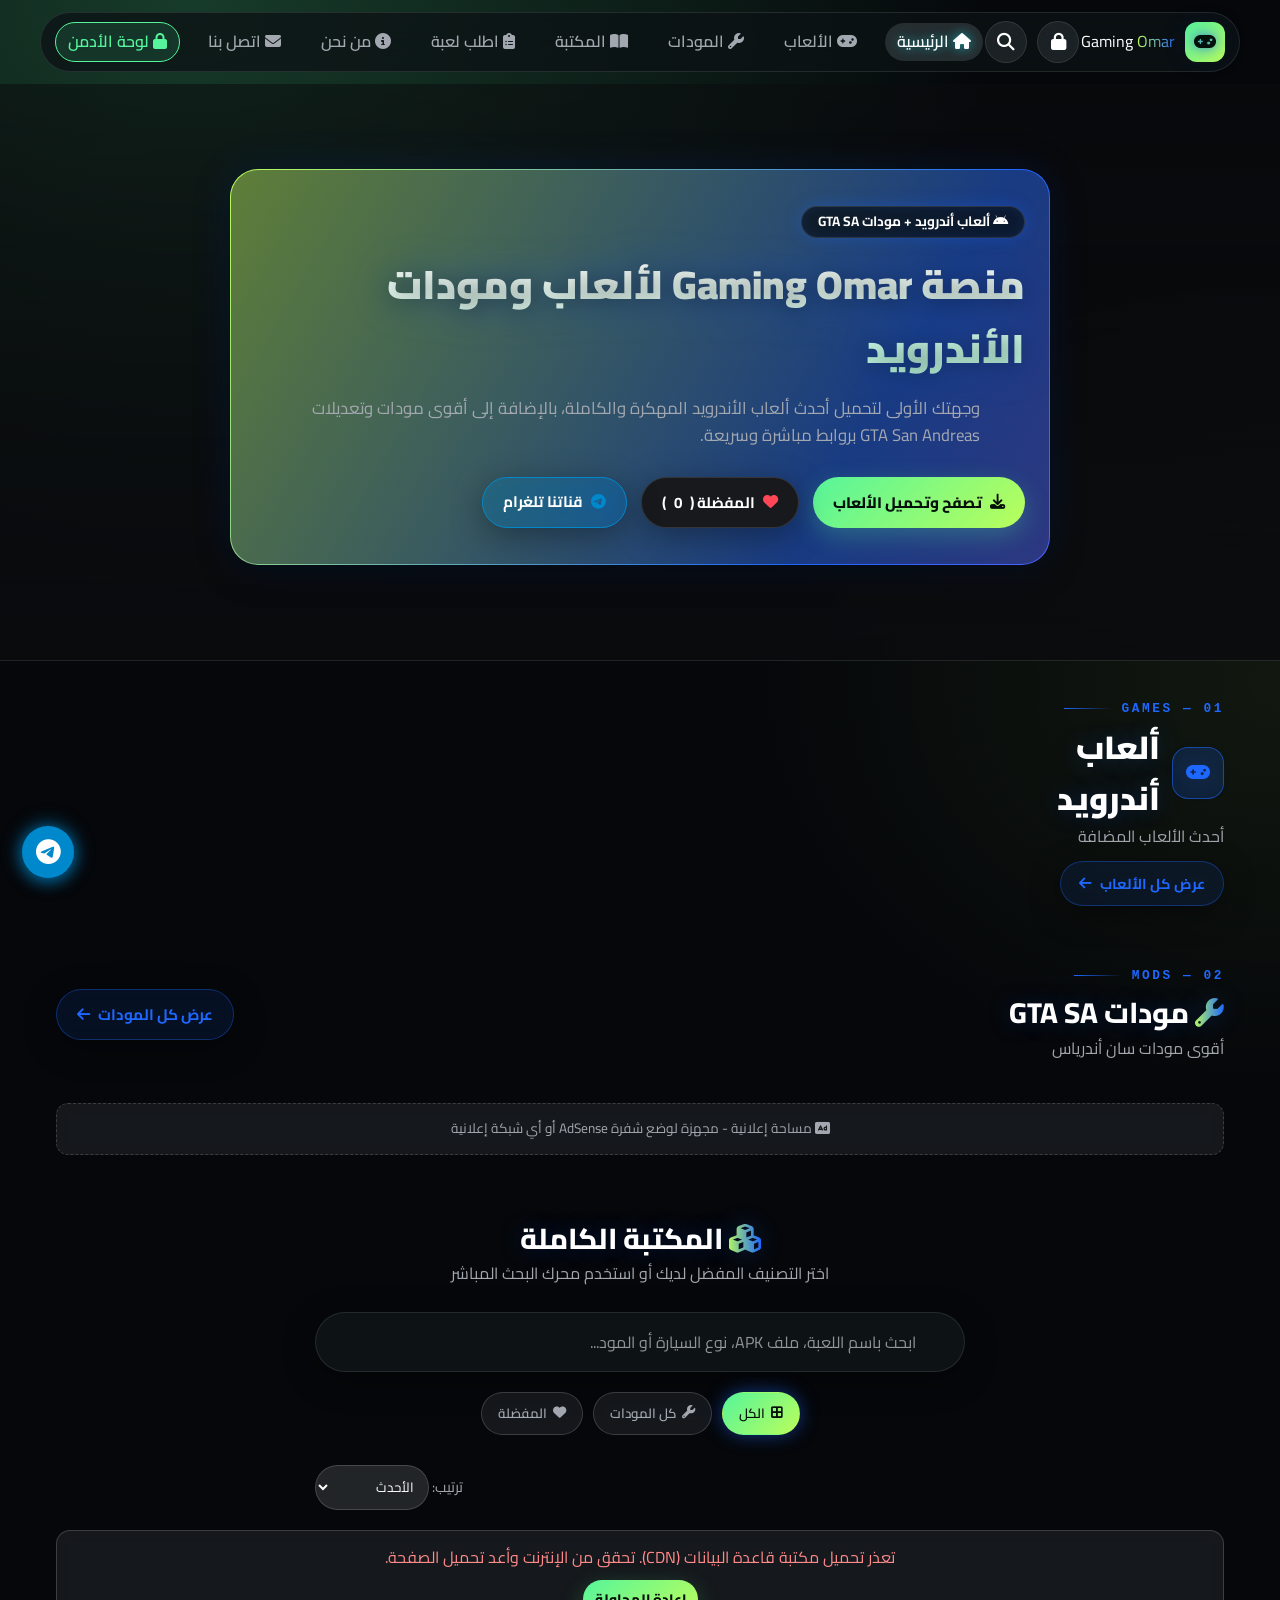
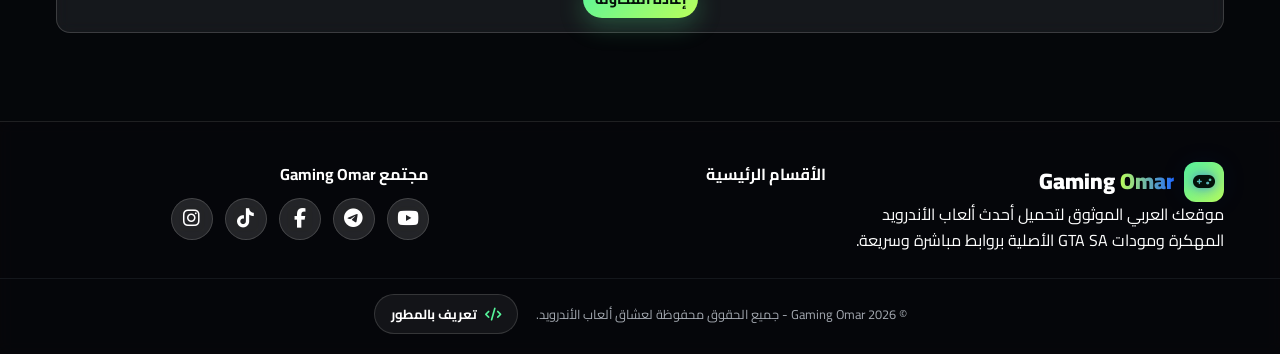
==== commit 63b42c68: "v6.3.1 — add 'المطور' button to the mobile bottom nav" ====
--- a/index.html
+++ b/index.html
@@ -567,13 +567,14 @@
     </div>
   </footer>
 
-  <!-- شريط التنقل السفلي (كيبان فالهاتف فقط) — 5 عناصر فقط: الرئيسية، بحث، الألعاب، المودات، المكتبة -->
+  <!-- شريط التنقل السفلي (كيبان فالهاتف فقط) — 6 عناصر: الرئيسية، بحث، الألعاب، المودات، المكتبة، المطور (كيحل نافذة "تعريف بالمطور") -->
   <nav class="bottom-nav" aria-label="التنقل">
     <button class="bn-item active" data-view="home" onclick="switchView('home')"><i class="fa-solid fa-house"></i><span>الرئيسية</span></button>
     <button class="bn-item" data-view="search" onclick="goToSearch()"><i class="fa-solid fa-magnifying-glass"></i><span>بحث</span></button>
     <button class="bn-item" data-view="games" onclick="switchView('games')"><i class="fa-solid fa-gamepad"></i><span>الألعاب</span></button>
     <button class="bn-item" data-view="mods" onclick="switchView('mods')"><i class="fa-solid fa-wrench"></i><span>المودات</span></button>
     <button class="bn-item" data-view="library" onclick="switchView('library')"><i class="fa-solid fa-book-open"></i><span>المكتبة</span></button>
+    <button class="bn-item" onclick="openDevModal()" aria-haspopup="dialog"><i class="fa-solid fa-code"></i><span>المطور</span></button>
   </nav>
 
   <!-- v6.2.1 — ?v= كيكسر كاش المتصفح: app.js كان كيتحمل بنفس الاسم،
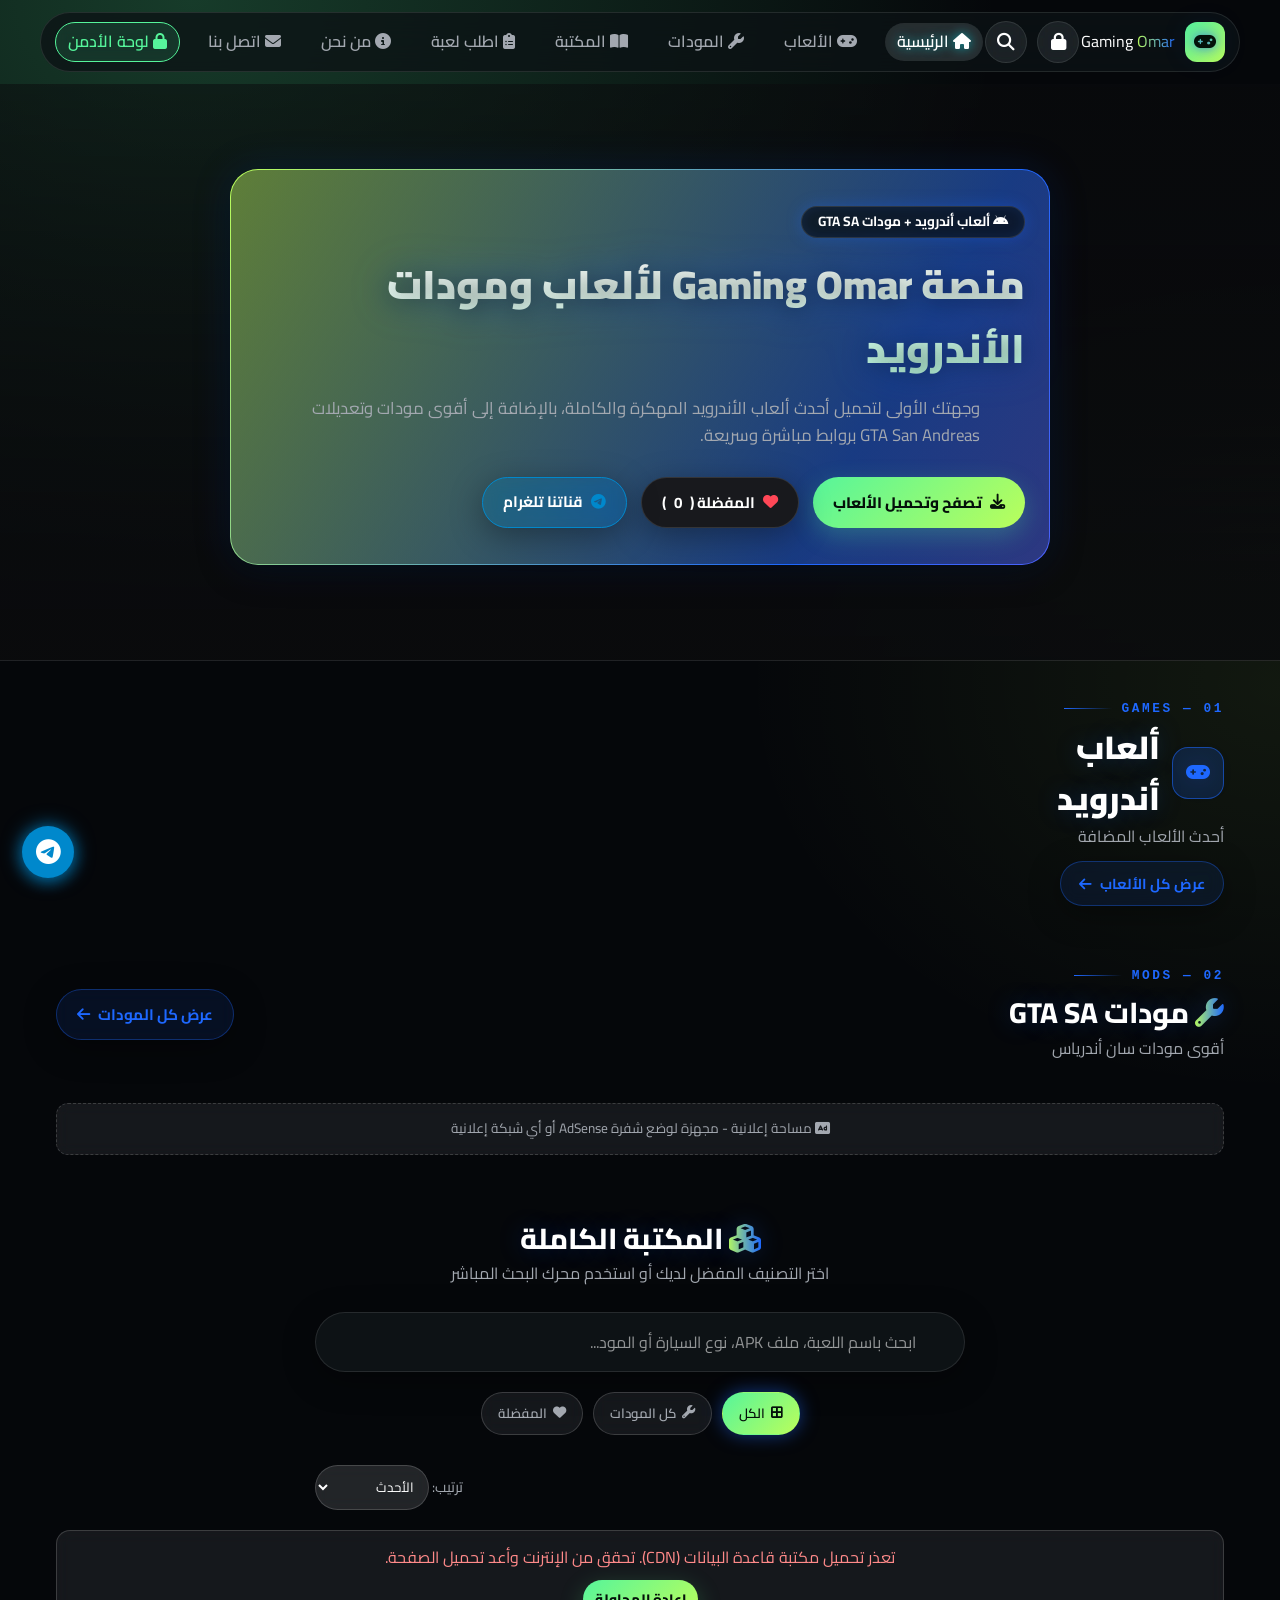
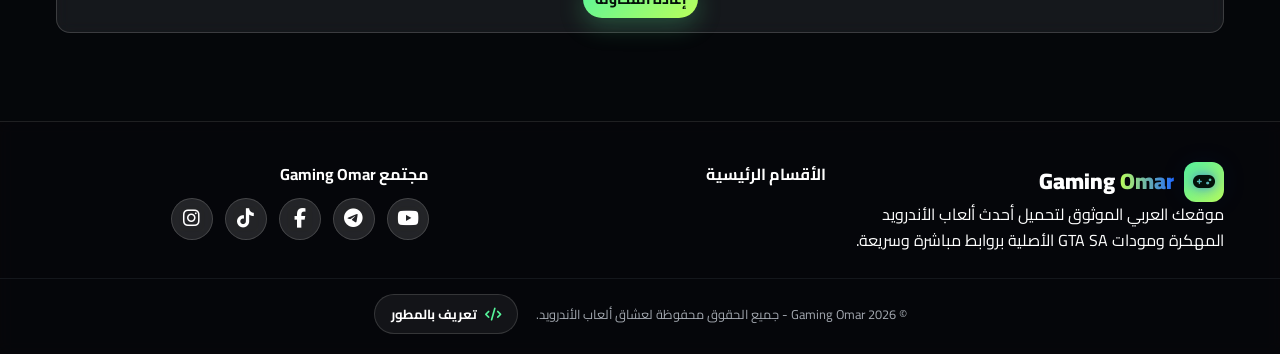
==== commit ea42222f: "v6.5 — multi-file downloads + trending section" ====
--- a/index.html
+++ b/index.html
@@ -24,7 +24,7 @@
   <link rel="preconnect" href="https://fonts.gstatic.com" crossorigin>
   <link href="https://fonts.googleapis.com/css2?family=Cairo:wght@400;600;700;900&display=swap" rel="stylesheet">
   <link rel="stylesheet" href="https://cdnjs.cloudflare.com/ajax/libs/font-awesome/6.4.0/css/all.min.css" integrity="sha384-iw3OoTErCYJJB9mCa8LNS2hbsQ7M3C0EpIsO/H5+EGAkPGc6rk+V8i04oW/K5xq0" crossorigin="anonymous">
-  <link rel="stylesheet" href="style.css">
+  <link rel="stylesheet" href="style.css?v=6.5">
 
   <script src="https://cdn.jsdelivr.net/npm/@supabase/supabase-js@2.118.0/dist/umd/supabase.js" integrity="sha384-TcHRA3zBbn+Lexh5n+Oil4guNPOS3rjNDpGRAN46u/s/mB2IZ50ceC6TYDU2yvgK" crossorigin="anonymous"></script>
 </head>
@@ -89,14 +89,14 @@
       </div>
     </section>
 
-    <!-- قسم الرائج والأكثر تحميلاً -->
-    <section class="container trending-section" id="trendingSection" style="display: none;">
-      <div class="trending-header">
-        <h2 class="section-title"><i class="fa-solid fa-fire highlight"></i> الرائج الآن</h2>
-        <span class="trending-sub">الأكثر تحميلاً من طرف اللاعبين</span>
-      </div>
-      <div class="trending-scroll" id="trendingGrid"></div>
-    </section>
+<!-- قسم الرائج والأكثر تحميلاً -->
+<section class="container trending-section" id="trendingSection" aria-labelledby="trendingHeading" style="display: none;">
+  <div class="trending-header">
+    <h2 class="section-title" id="trendingHeading"><i class="fa-solid fa-fire highlight" aria-hidden="true"></i> الرائج الآن</h2>
+    <span class="trending-sub">الأكثر تحميلاً من طرف اللاعبين</span>
+  </div>
+  <div class="trending-scroll" id="trendingGrid"></div>
+</section>
 
     <!-- قسم ألعاب أندرويد — واجهة رئيسية: صفّان من الألعاب -->
     <section class="container home-showcase" id="gamesSection">
@@ -455,6 +455,9 @@
             <i class="fa-solid fa-cloud-arrow-down"></i> اضغط هنا لتحميل اللعبة الآن
           </a>
 
+          <!-- v6.5 — أزرار الملفات الإضافية (APK + Data) — كيتعمرو من app.js -->
+          <div id="extraDownloadButtons" style="display: none;"></div>
+
           <!-- سيرفرات بديلة إن وجدت -->
           <div class="mirrors-group" id="mirrorsGroup" style="display: none; margin-top: 10px;">
             <a href="#" id="driveDownloadLink" target="_blank" rel="noopener noreferrer" class="btn-mirror" style="display: none;">
@@ -581,6 +584,6 @@
        والمتصفحات اللي حملات v6.1/v6.2 قبل النشر كيبقاو خدامين بالنسخة
        القديمة حتى يسالي max-age=600 ديال GitHub Pages -->
   <script src="supabase-client.js"></script>
-  <script src="app.js?v=6.3"></script>
+  <script src="app.js?v=6.5"></script>
 </body>
 </html>
--- a/style.css
+++ b/style.css
@@ -116,6 +116,11 @@
 .btn-download-big:hover {
   background: linear-gradient(135deg, #bafe5b, #b30610) !important;
   transform: translateY(-2px);
+}
+
+/* v6.5 — زر الملفات الإضافية (APK + Data): نفس شكل الزر الكبير، بفراغ فوقو */
+.btn-download-extra {
+  margin-top: 10px;
 }
 
 /* شاشة العداد التنازلي 7 ثوانٍ */
@@ -1185,14 +1190,17 @@
 
 ::selection { background: rgba(86, 245, 155, 0.5); }
 
-/* ========================================================
-   v3.1 — قسم الرائج والأكثر تحميلاً
-   شريط أفقي قابل للتمرير (scroll-snap) ببطاقات زجاجية
-   وشارة ترتيب #1..#6. مخفي حتى يجيب بيانات.
-======================================================== */
+/* =========================================
+   قسم الرائج والأكثر تحميلاً (Trending)
+   ========================================= */
 .trending-section {
-  padding: 34px 16px 6px;
-}
+  --trending-accent: #1E68FF;
+  --trending-accent-soft: rgba(30, 104, 255, 0.22);
+  --trending-accent-glow: rgba(30, 104, 255, 0.42);
+  padding: 34px 16px 12px;
+  overflow: visible;
+}
+
 .trending-header {
   display: flex;
   align-items: baseline;
@@ -1201,82 +1209,195 @@
   flex-wrap: wrap;
   margin-bottom: 16px;
 }
+
 .trending-sub {
   color: var(--text-gray);
   font-size: 0.9rem;
 }
+
+/* Padding top/bottom gives hover lift & shadow room without clipping */
 .trending-scroll {
   display: flex;
-  gap: 16px;
+  flex-direction: row;
+  align-items: stretch;
+  gap: 14px;
   overflow-x: auto;
+  overflow-y: visible;
+  padding: 8px 4px 16px;
   scroll-snap-type: x mandatory;
-  padding-bottom: 12px;
+  scroll-padding-inline-start: 4px;
   -webkit-overflow-scrolling: touch;
-}
-.trending-scroll::-webkit-scrollbar { height: 6px; }
+  scrollbar-width: thin;
+  scrollbar-color: rgba(30, 104, 255, 0.55) transparent;
+}
+
+.trending-scroll::-webkit-scrollbar {
+  height: 6px;
+}
+
+.trending-scroll::-webkit-scrollbar-track {
+  background: rgba(255, 255, 255, 0.04);
+  border-radius: 999px;
+}
+
 .trending-scroll::-webkit-scrollbar-thumb {
-  background: rgba(255, 255, 255, 0.2);
+  background: rgba(30, 104, 255, 0.55);
   border-radius: 999px;
 }
+
+.trending-scroll::-webkit-scrollbar-thumb:hover {
+  background: var(--trending-accent);
+}
+
+/* Base mobile-first sizing: fits 390px cleanly with ~82% width + next-card peek */
 .trending-card {
-  min-width: 250px;
-  max-width: 250px;
+  flex: 0 0 min(82vw, 310px);
+  width: min(82vw, 310px);
+  min-width: 0;
+  max-width: 320px;
+  display: flex;
+  flex-direction: column;
   scroll-snap-align: start;
+  scroll-snap-stop: always;
   background: var(--glass-bg);
   border: 1px solid var(--glass-border);
   border-radius: var(--radius-lg);
   overflow: hidden;
-  flex-shrink: 0;
   -webkit-backdrop-filter: var(--glass-blur);
   backdrop-filter: var(--glass-blur);
   box-shadow: var(--glass-shadow);
-  transition: transform 0.25s, border-color 0.25s;
-}
-.trending-card:hover {
-  transform: translateY(-5px);
-  border-color: rgba(255, 255, 255, 0.35);
-}
+  transition: transform 0.25s ease, border-color 0.25s ease, box-shadow 0.25s ease;
+}
+
+.trending-card:hover,
+.trending-card:focus-within {
+  transform: translateY(-4px);
+  border-color: var(--trending-accent);
+  box-shadow: 0 10px 24px rgba(0, 0, 0, 0.45), 0 0 0 1px var(--trending-accent-soft);
+}
+
 .trending-img-wrap {
   position: relative;
-  height: 140px;
-  background: #000;
-}
+  width: 100%;
+  aspect-ratio: 16 / 9;
+  min-height: 132px;
+  max-height: 170px;
+  background: #080b12;
+  overflow: hidden;
+  flex-shrink: 0;
+}
+
 .trending-img {
+  display: block;
   width: 100%;
   height: 100%;
-  object-fit: contain;
-}
+  object-fit: cover;
+  object-position: center;
+}
+
 .trending-rank {
   position: absolute;
   top: 10px;
-  right: 10px;
-  background: linear-gradient(135deg, #56f59b, #99050d);
-  color: #fff;
-  font-weight: 900;
-  font-size: 0.95rem;
-  padding: 2px 12px;
+  inset-inline-end: 10px;
+  z-index: 2;
+  background: linear-gradient(135deg, #1E68FF, #0f46bd);
+  color: #ffffff;
+  font-weight: 800;
+  font-size: 0.85rem;
+  line-height: 1.2;
+  padding: 4px 11px;
   border-radius: 999px;
-  box-shadow: 0 4px 14px rgba(86, 245, 155, 0.55);
-}
-.trending-info { padding: 14px; }
+  border: 1px solid rgba(255, 255, 255, 0.22);
+  box-shadow: 0 4px 14px var(--trending-accent-glow);
+  white-space: nowrap;
+}
+
+.trending-info {
+  display: flex;
+  flex-direction: column;
+  flex: 1 1 auto;
+  min-width: 0;
+  padding: 12px 14px 14px;
+}
+
 .trending-title {
-  font-size: 1.05rem;
+  font-size: 1rem;
   font-weight: 700;
-  margin-bottom: 8px;
+  line-height: 1.35;
+  margin: 0 0 8px;
+  color: var(--text-white, #ffffff);
+  display: -webkit-box;
+  -webkit-line-clamp: 2;
+  -webkit-box-orient: vertical;
+  overflow: hidden;
+}
+
+.trending-meta {
+  display: flex;
+  align-items: center;
+  justify-content: space-between;
+  gap: 8px;
+  color: var(--text-gray);
+  font-size: 0.8rem;
+  margin-bottom: 12px;
+  min-width: 0;
+}
+
+.trending-meta > span {
+  display: inline-flex;
+  align-items: center;
+  gap: 4px;
   white-space: nowrap;
   overflow: hidden;
   text-overflow: ellipsis;
 }
-.trending-meta {
-  display: flex;
-  justify-content: space-between;
-  gap: 8px;
-  color: var(--text-gray);
-  font-size: 0.8rem;
-  margin-bottom: 12px;
-}
-@media (max-width: 768px) {
-  .trending-card { min-width: 220px; max-width: 220px; }
+
+.trending-info .btn {
+  margin-top: auto;
+  width: 100%;
+}
+
+/* Tablet & Desktop */
+@media (min-width: 640px) {
+  .trending-section {
+    padding: 36px 20px 14px;
+  }
+
+  .trending-scroll {
+    gap: 16px;
+  }
+
+  .trending-card {
+    flex: 0 0 260px;
+    width: 260px;
+    max-width: 260px;
+  }
+}
+
+@media (min-width: 1024px) {
+  .trending-card {
+    flex: 0 0 280px;
+    width: 280px;
+    max-width: 280px;
+  }
+}
+
+/* Explicit small-screen guard for 390px and narrower */
+@media (max-width: 420px) {
+  .trending-section {
+    padding: 28px 12px 10px;
+  }
+
+  .trending-scroll {
+    gap: 12px;
+    padding: 6px 2px 14px;
+  }
+
+  .trending-card {
+    flex: 0 0 calc(100vw - 56px);
+    width: calc(100vw - 56px);
+    max-width: 334px;
+  }
 }
 
 /* ========================================================
@@ -1758,7 +1879,6 @@
 ======================================================== */
 .btn-download-big { background: linear-gradient(135deg, var(--accent), var(--accent-2)) !important; color: #04110a !important; }
 .btn-download-big:hover { background: linear-gradient(135deg, var(--accent-2), var(--accent)) !important; }
-.trending-rank { background: linear-gradient(135deg, var(--accent), var(--accent-2)); color: #04110a; }
 .filter-btn:hover { background: rgba(86, 245, 155, .12); color: var(--accent); border-color: rgba(86, 245, 155, .45); }
 .filter-btn.active, .filter-btn.active:hover { background: linear-gradient(135deg, var(--accent), var(--accent-2)); color: #04110a; border-color: transparent; }
 .filter-btn.fav-btn.active, .filter-btn.fav-btn.active:hover { background: #e84118; border-color: #e84118; color: #fff; }
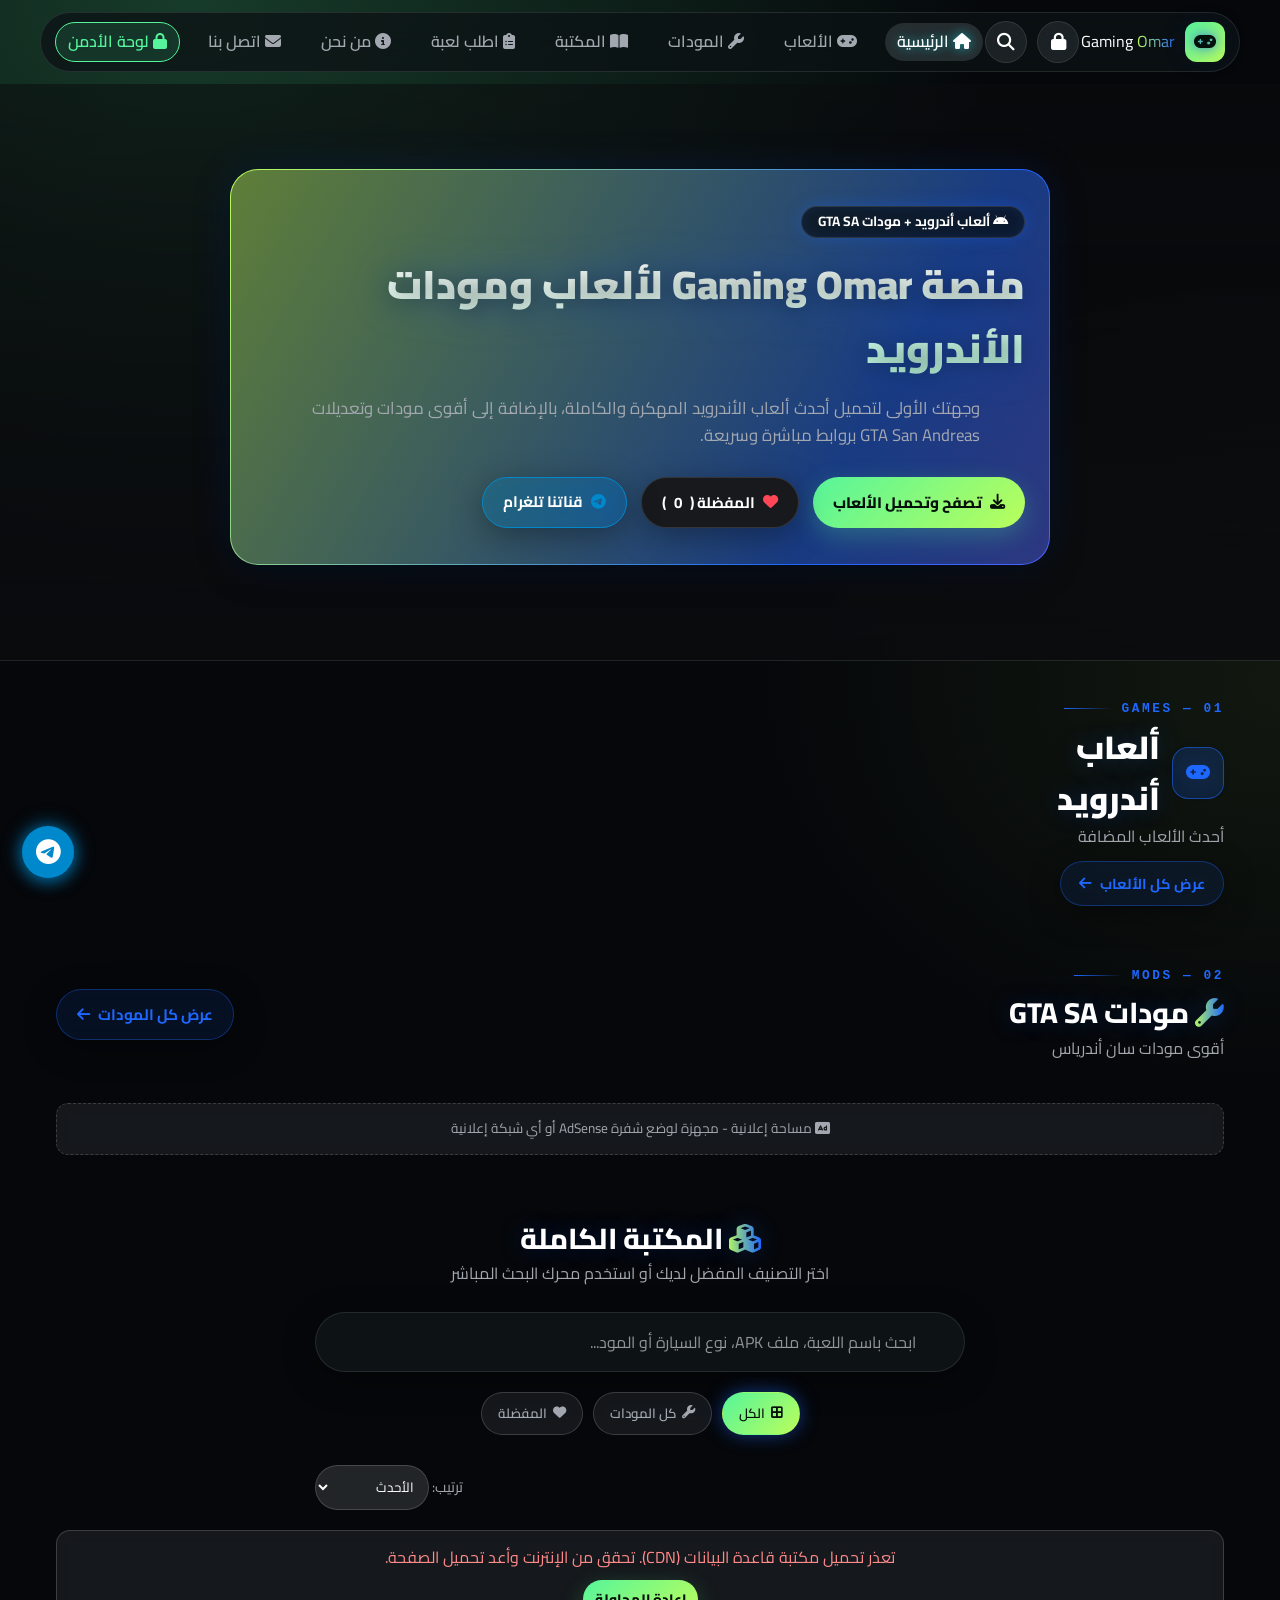
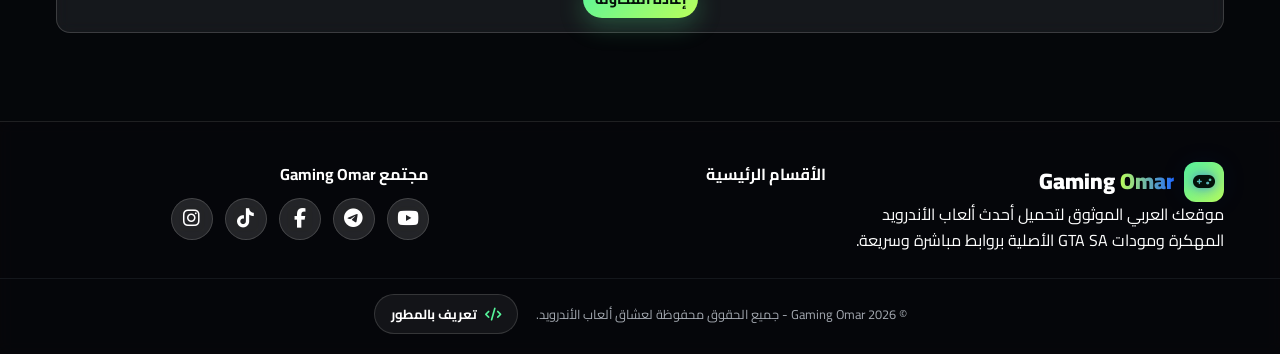
==== commit f4587077: "v6.6 — new games first" ====
--- a/index.html
+++ b/index.html
@@ -24,7 +24,7 @@
   <link rel="preconnect" href="https://fonts.gstatic.com" crossorigin>
   <link href="https://fonts.googleapis.com/css2?family=Cairo:wght@400;600;700;900&display=swap" rel="stylesheet">
   <link rel="stylesheet" href="https://cdnjs.cloudflare.com/ajax/libs/font-awesome/6.4.0/css/all.min.css" integrity="sha384-iw3OoTErCYJJB9mCa8LNS2hbsQ7M3C0EpIsO/H5+EGAkPGc6rk+V8i04oW/K5xq0" crossorigin="anonymous">
-  <link rel="stylesheet" href="style.css?v=6.5">
+  <link rel="stylesheet" href="style.css?v=6.6">
 
   <script src="https://cdn.jsdelivr.net/npm/@supabase/supabase-js@2.118.0/dist/umd/supabase.js" integrity="sha384-TcHRA3zBbn+Lexh5n+Oil4guNPOS3rjNDpGRAN46u/s/mB2IZ50ceC6TYDU2yvgK" crossorigin="anonymous"></script>
 </head>
@@ -88,6 +88,19 @@
         </div>
       </div>
     </section>
+
+<!-- قسم ألعاب جديدة — v6.6: أحدث الألعاب المضافة كتبان لولين دائماً، قبل قسم الرائج -->
+<section class="container home-showcase" id="newGamesSection" aria-labelledby="newGamesHeading" style="display: none;">
+  <div class="showcase-header">
+    <div>
+      <span class="eyebrow">NEW — جديد</span>
+      <h2 class="section-title" id="newGamesHeading"><i class="fa-solid fa-sparkles highlight"></i> ألعاب جديدة</h2>
+      <p class="section-subtitle">أحدث الإضافات للموقع <span id="newGamesCount"></span></p>
+    </div>
+    <button class="btn btn-secondary show-all-btn" onclick="showAllGames()">عرض كل الألعاب <i class="fa-solid fa-arrow-left"></i></button>
+  </div>
+  <div id="newGamesGrid"></div>
+</section>
 
 <!-- قسم الرائج والأكثر تحميلاً -->
 <section class="container trending-section" id="trendingSection" aria-labelledby="trendingHeading" style="display: none;">
@@ -584,6 +597,6 @@
        والمتصفحات اللي حملات v6.1/v6.2 قبل النشر كيبقاو خدامين بالنسخة
        القديمة حتى يسالي max-age=600 ديال GitHub Pages -->
   <script src="supabase-client.js"></script>
-  <script src="app.js?v=6.5"></script>
+  <script src="app.js?v=6.6"></script>
 </body>
 </html>
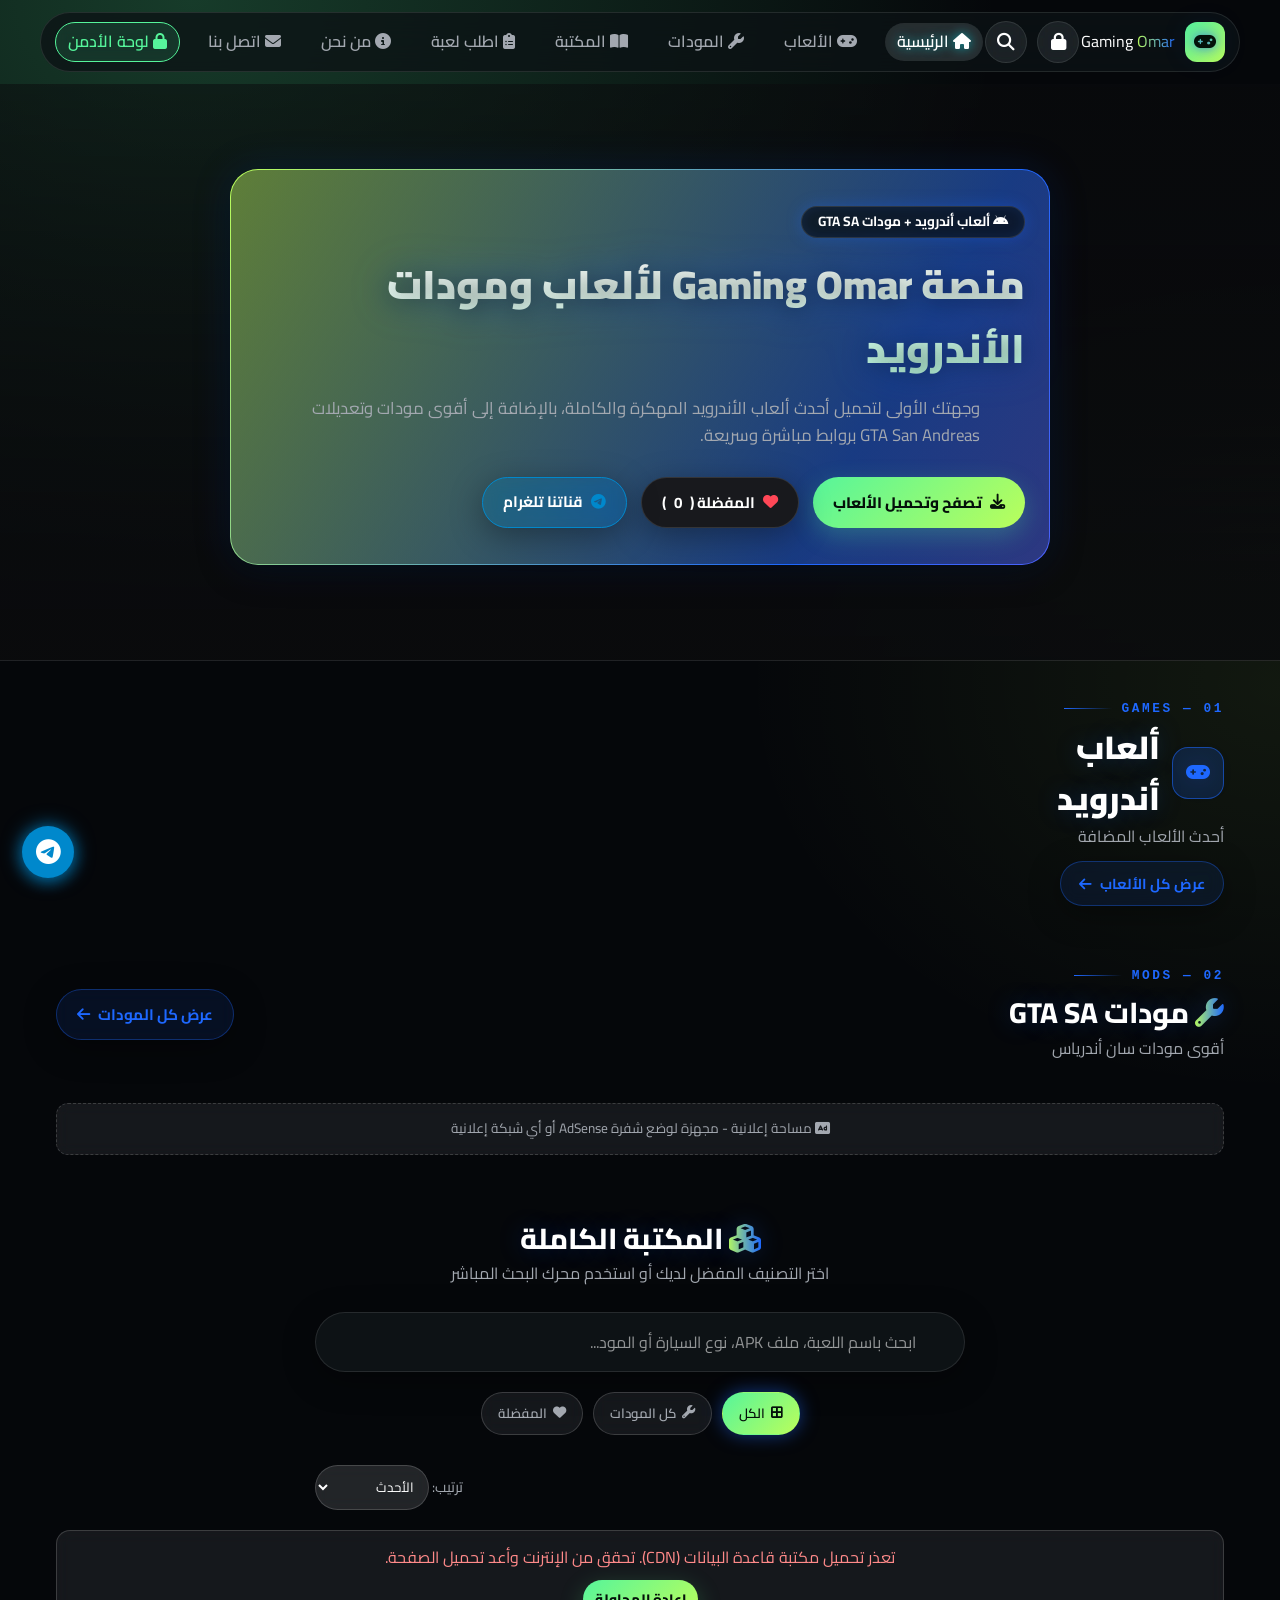
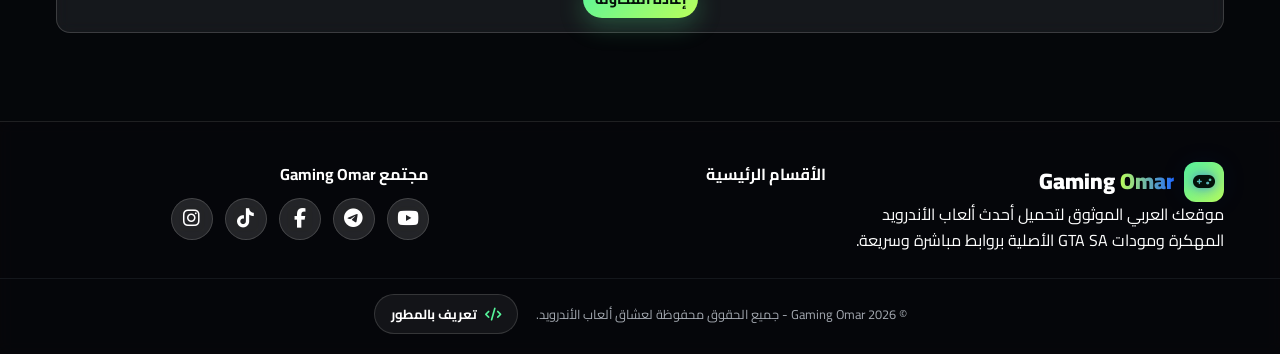
==== commit d0a58fda: "v6.7 — screenshots gallery (602 games)" ====
--- a/index.html
+++ b/index.html
@@ -24,7 +24,7 @@
   <link rel="preconnect" href="https://fonts.gstatic.com" crossorigin>
   <link href="https://fonts.googleapis.com/css2?family=Cairo:wght@400;600;700;900&display=swap" rel="stylesheet">
   <link rel="stylesheet" href="https://cdnjs.cloudflare.com/ajax/libs/font-awesome/6.4.0/css/all.min.css" integrity="sha384-iw3OoTErCYJJB9mCa8LNS2hbsQ7M3C0EpIsO/H5+EGAkPGc6rk+V8i04oW/K5xq0" crossorigin="anonymous">
-  <link rel="stylesheet" href="style.css?v=6.6">
+  <link rel="stylesheet" href="style.css?v=6.7">
 
   <script src="https://cdn.jsdelivr.net/npm/@supabase/supabase-js@2.118.0/dist/umd/supabase.js" integrity="sha384-TcHRA3zBbn+Lexh5n+Oil4guNPOS3rjNDpGRAN46u/s/mB2IZ50ceC6TYDU2yvgK" crossorigin="anonymous"></script>
 </head>
@@ -404,6 +404,9 @@
           <img id="modalImg" src="" alt="صورة المعاينة" class="modal-img">
         </div>
 
+        <!-- v6.7 — شريط صور اللعبة (screenshots): كيتعمر من app.js، مخفي إلا ما كانتش صور -->
+        <div id="modalGalleryStrip" class="gallery-strip" role="region" aria-label="لقطات الشاشة" style="display: none;"></div>
+
         <!-- التقييم بالنجوم -->
         <div class="rating-section">
           <div>
@@ -597,6 +600,6 @@
        والمتصفحات اللي حملات v6.1/v6.2 قبل النشر كيبقاو خدامين بالنسخة
        القديمة حتى يسالي max-age=600 ديال GitHub Pages -->
   <script src="supabase-client.js"></script>
-  <script src="app.js?v=6.6"></script>
+  <script src="app.js?v=6.7"></script>
 </body>
 </html>
--- a/style.css
+++ b/style.css
@@ -638,6 +638,52 @@
   background: #000;
   border-radius: var(--radius);
   margin: 10px 0;
+}
+
+/* v6.7 — معرض صور اللعبة: شريط مصغرات أفقي تحت الصورة الرئيسية */
+.gallery-strip {
+  display: flex;
+  gap: 8px;
+  overflow-x: auto;
+  margin: 2px 0 10px;
+  padding: 2px 2px 6px;
+  scroll-snap-type: x mandatory;
+  -webkit-overflow-scrolling: touch;
+}
+.gallery-thumb {
+  width: 96px;
+  height: 54px;
+  padding: 0;
+  border-radius: 8px;
+  cursor: pointer;
+  border: 2px solid transparent;
+  flex: 0 0 auto;
+  scroll-snap-align: start;
+  background: #000;
+  overflow: hidden;
+  appearance: none;
+  display: inline-flex;
+  align-items: center;
+  justify-content: center;
+}
+.gallery-thumb img {
+  width: 100%;
+  height: 100%;
+  object-fit: cover;
+  display: block;
+}
+.gallery-thumb.active {
+  border-color: #1E68FF;
+}
+.gallery-thumb:focus-visible {
+  outline: 2px solid #1E68FF;
+  outline-offset: 2px;
+}
+.gallery-thumb--video {
+  background: #141923;
+  color: #fff;
+  font-size: 12px;
+  font-weight: 700;
 }
 
 .video-responsive {
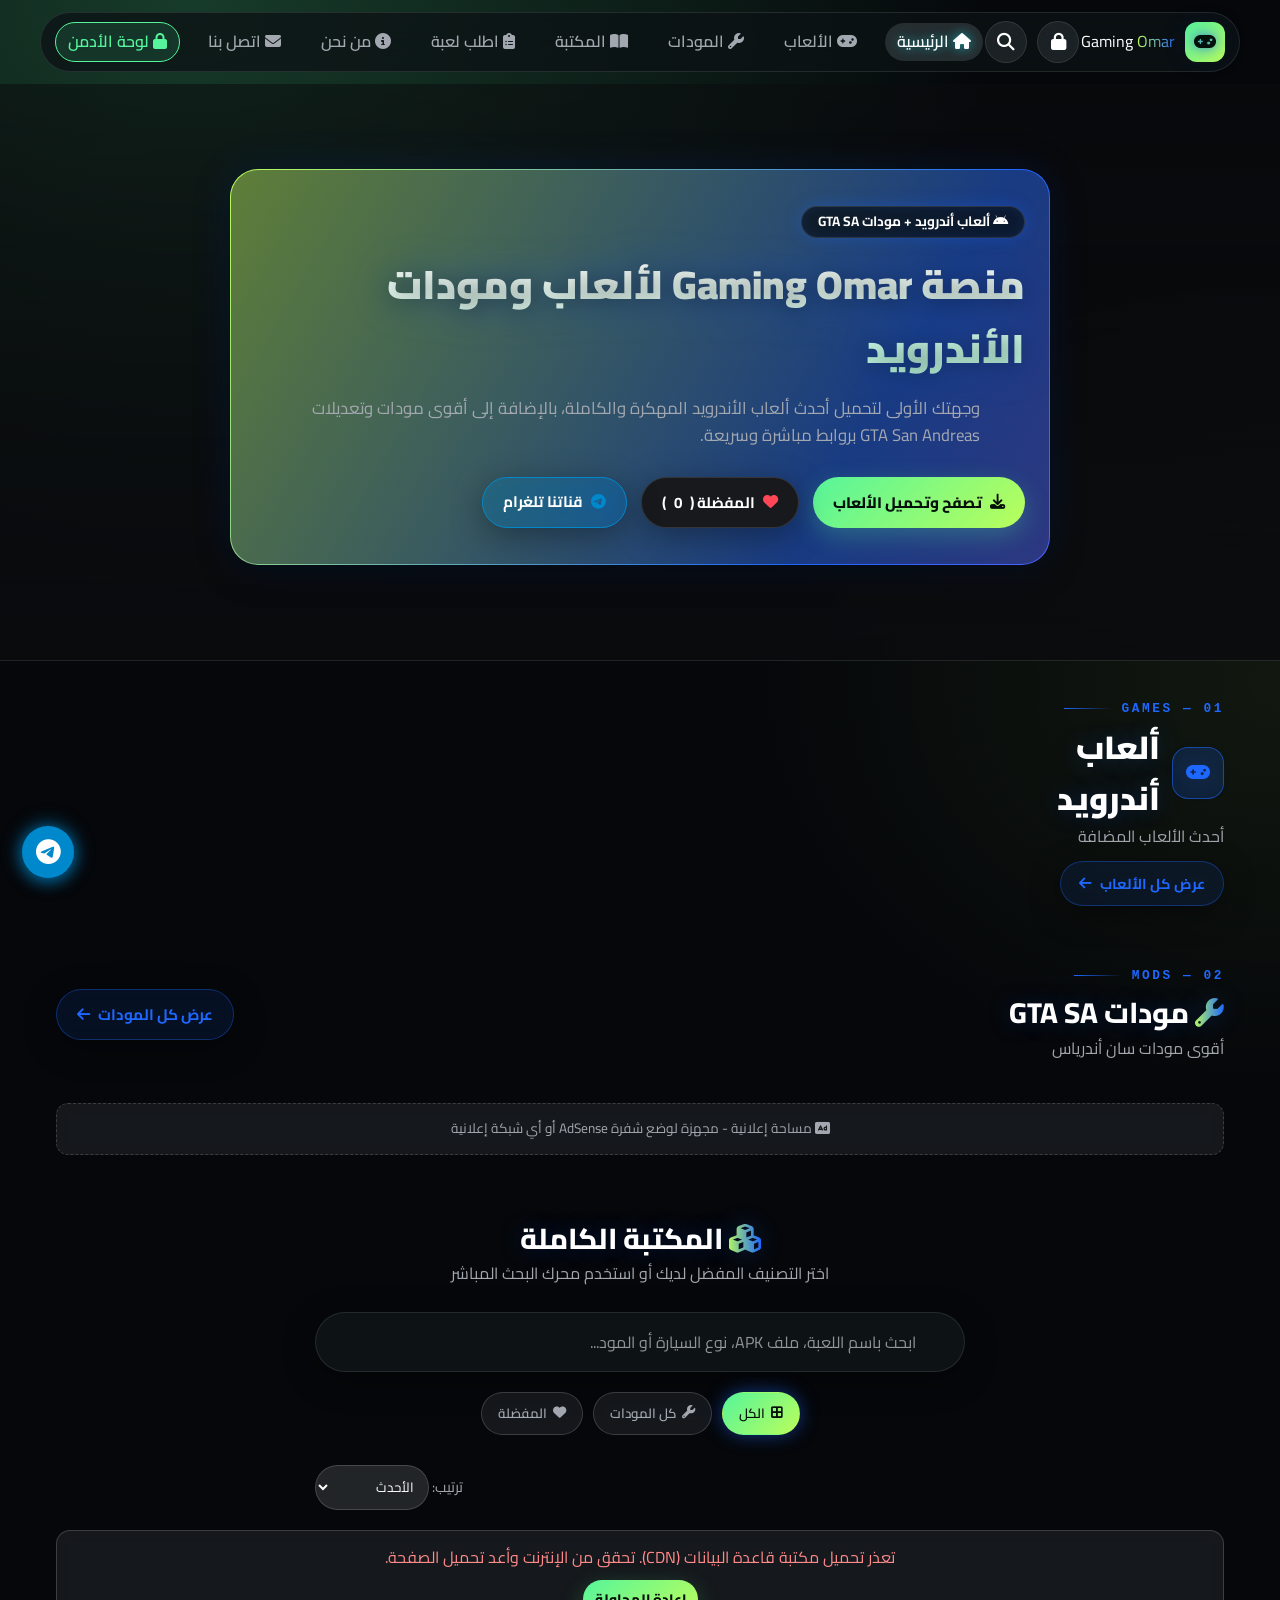
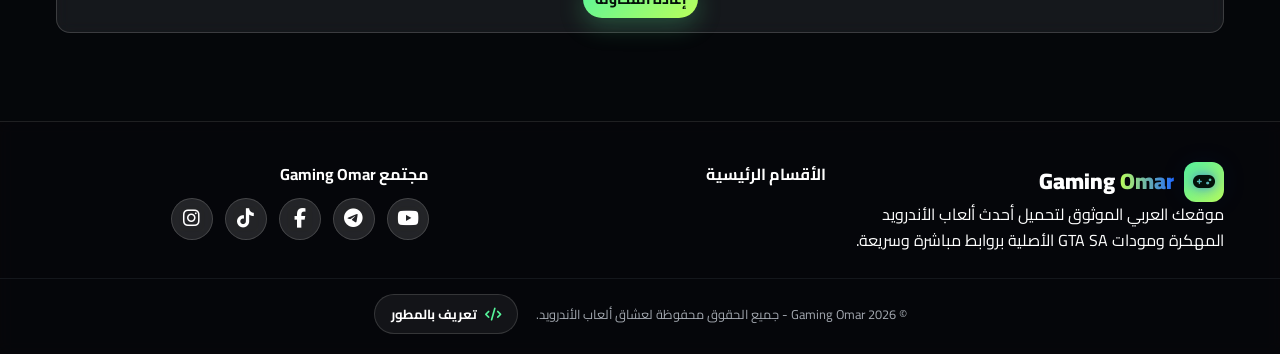
==== commit 9808a5b9: "v6.7.1 — back button closes game modal first" ====
--- a/index.html
+++ b/index.html
@@ -24,7 +24,7 @@
   <link rel="preconnect" href="https://fonts.gstatic.com" crossorigin>
   <link href="https://fonts.googleapis.com/css2?family=Cairo:wght@400;600;700;900&display=swap" rel="stylesheet">
   <link rel="stylesheet" href="https://cdnjs.cloudflare.com/ajax/libs/font-awesome/6.4.0/css/all.min.css" integrity="sha384-iw3OoTErCYJJB9mCa8LNS2hbsQ7M3C0EpIsO/H5+EGAkPGc6rk+V8i04oW/K5xq0" crossorigin="anonymous">
-  <link rel="stylesheet" href="style.css?v=6.7">
+  <link rel="stylesheet" href="style.css?v=6.7.1">
 
   <script src="https://cdn.jsdelivr.net/npm/@supabase/supabase-js@2.118.0/dist/umd/supabase.js" integrity="sha384-TcHRA3zBbn+Lexh5n+Oil4guNPOS3rjNDpGRAN46u/s/mB2IZ50ceC6TYDU2yvgK" crossorigin="anonymous"></script>
 </head>
@@ -600,6 +600,6 @@
        والمتصفحات اللي حملات v6.1/v6.2 قبل النشر كيبقاو خدامين بالنسخة
        القديمة حتى يسالي max-age=600 ديال GitHub Pages -->
   <script src="supabase-client.js"></script>
-  <script src="app.js?v=6.7"></script>
+  <script src="app.js?v=6.7.1"></script>
 </body>
 </html>
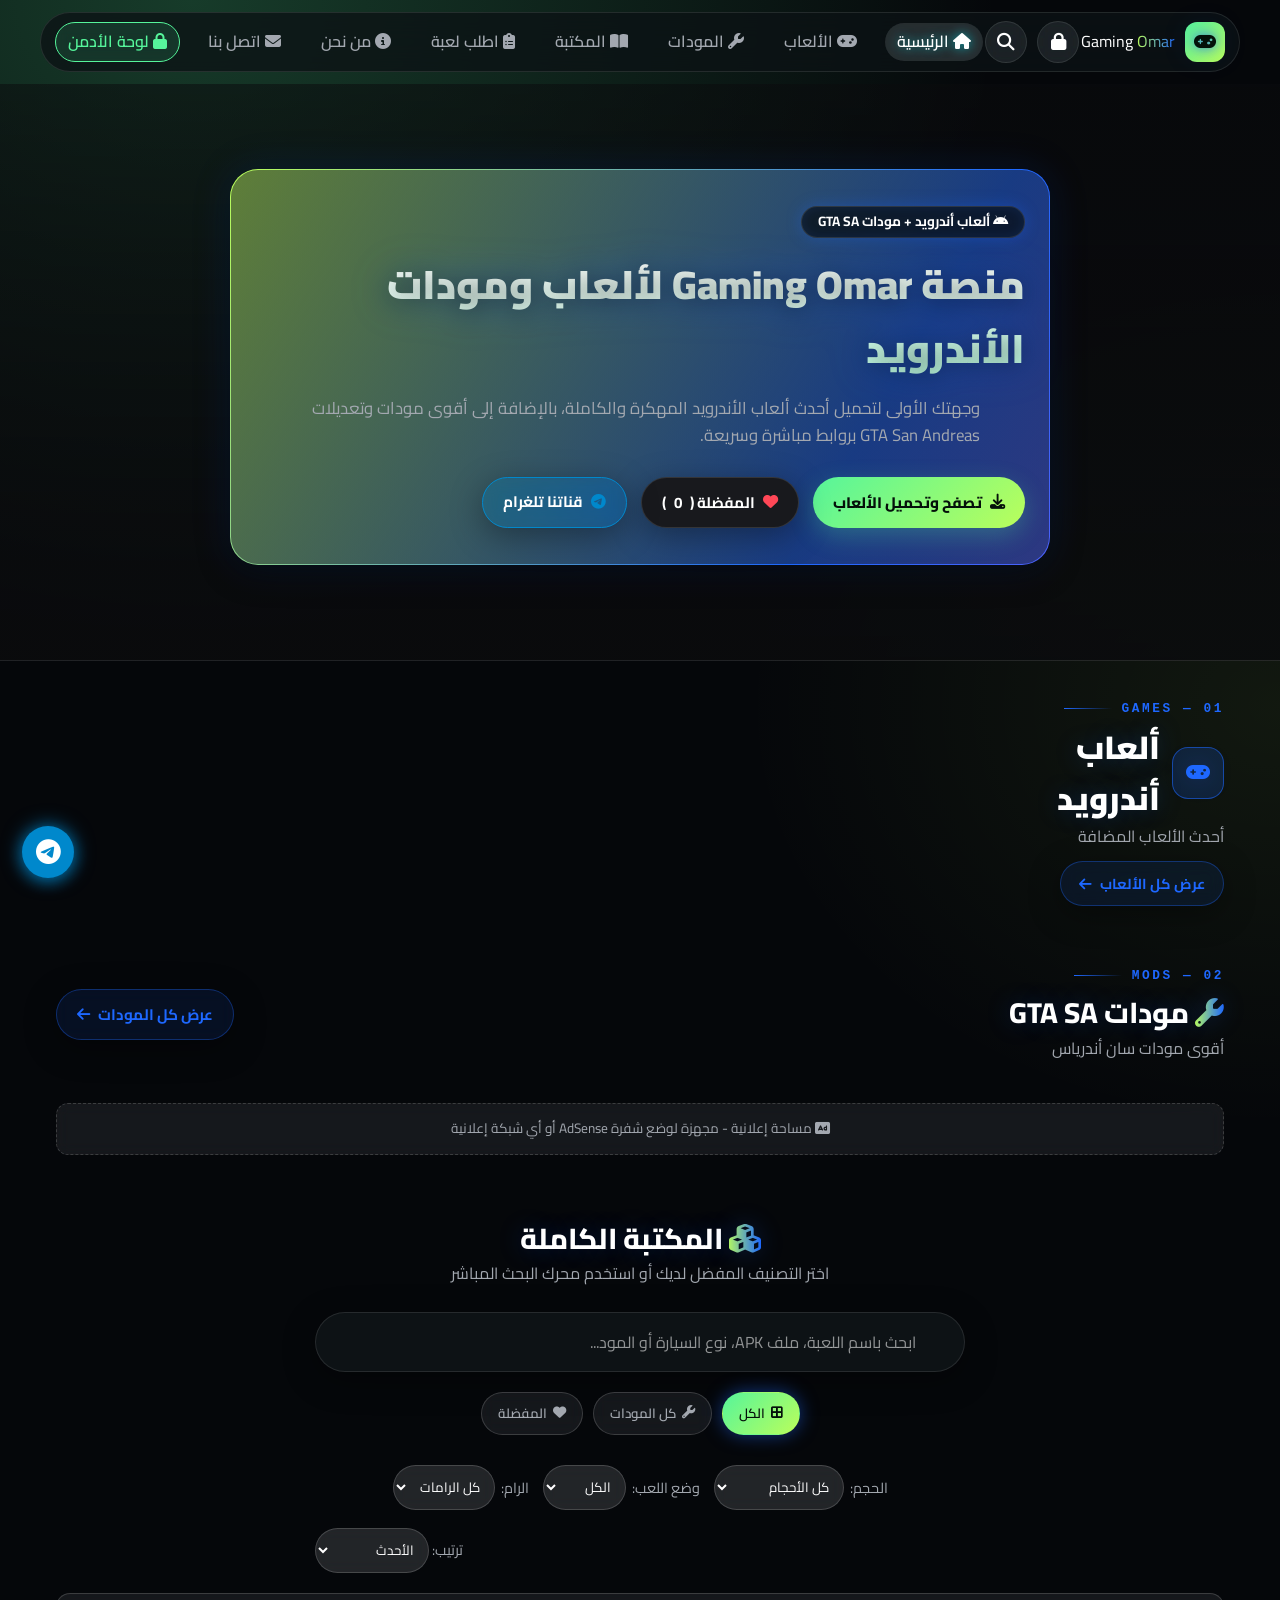
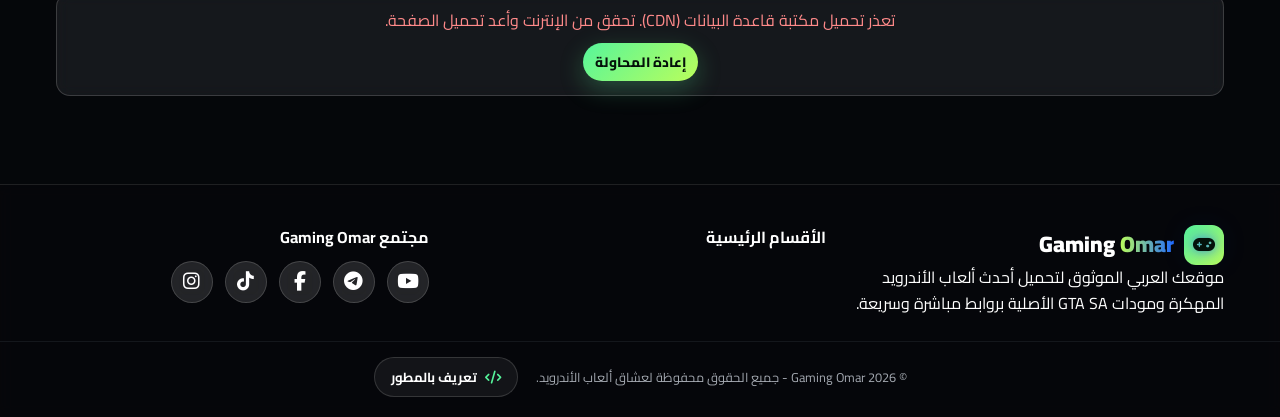
==== commit 63df3441: "v6.8 — store phases 0+1: genres, filters, featured, XAPK warning, file sizes" ====
--- a/index.html
+++ b/index.html
@@ -24,7 +24,7 @@
   <link rel="preconnect" href="https://fonts.gstatic.com" crossorigin>
   <link href="https://fonts.googleapis.com/css2?family=Cairo:wght@400;600;700;900&display=swap" rel="stylesheet">
   <link rel="stylesheet" href="https://cdnjs.cloudflare.com/ajax/libs/font-awesome/6.4.0/css/all.min.css" integrity="sha384-iw3OoTErCYJJB9mCa8LNS2hbsQ7M3C0EpIsO/H5+EGAkPGc6rk+V8i04oW/K5xq0" crossorigin="anonymous">
-  <link rel="stylesheet" href="style.css?v=6.7.1">
+  <link rel="stylesheet" href="style.css?v=6.8">
 
   <script src="https://cdn.jsdelivr.net/npm/@supabase/supabase-js@2.118.0/dist/umd/supabase.js" integrity="sha384-TcHRA3zBbn+Lexh5n+Oil4guNPOS3rjNDpGRAN46u/s/mB2IZ50ceC6TYDU2yvgK" crossorigin="anonymous"></script>
 </head>
@@ -111,6 +111,19 @@
   <div class="trending-scroll" id="trendingGrid"></div>
 </section>
 
+<!-- قسم مختارات عمر — v6.8: ألعاب مختارة (is_featured)، كيتسد إلا ما كانش حتى لعبة مختارة -->
+<section class="container home-showcase" id="featuredSection" aria-labelledby="featuredHeading" style="display: none;">
+  <div class="showcase-header">
+    <div>
+      <span class="eyebrow">PICK — مختارات</span>
+      <h2 class="section-title" id="featuredHeading"><i class="fa-solid fa-star highlight"></i> مختارات عمر</h2>
+      <p class="section-subtitle">أحسن الألعاب اللي اختارها عمر <span id="featuredCount"></span></p>
+    </div>
+    <button class="btn btn-secondary show-all-btn" onclick="showAllGames()">عرض كل الألعاب <i class="fa-solid fa-arrow-left"></i></button>
+  </div>
+  <div id="featuredGrid"></div>
+</section>
+
     <!-- قسم ألعاب أندرويد — واجهة رئيسية: صفّان من الألعاب -->
     <section class="container home-showcase" id="gamesSection">
       <div class="showcase-header">
@@ -168,6 +181,37 @@
         <button class="filter-btn fav-btn" id="favFilterBtn" onclick="toggleFavoritesFilter()">
           <i class="fa-solid fa-heart"></i> المفضلة
         </button>
+      </div>
+
+      <!-- v6.8 — فلاتر المكتبة: النوع (أزرار كتبنى من البيانات) + الحجم + وضع اللعب + الرام -->
+      <div class="library-filters" id="libraryFilters">
+        <div class="genre-filter" id="genreBar" style="display: none;"></div>
+        <div class="filter-row">
+          <label>الحجم:
+            <select id="sizeSelect" class="sort-select">
+              <option value="all">كل الأحجام</option>
+              <option value="small">أقل من 500 MB</option>
+              <option value="medium">500 MB – 2 GB</option>
+              <option value="large">أكثر من 2 GB</option>
+            </select>
+          </label>
+          <label>وضع اللعب:
+            <select id="modeSelect" class="sort-select">
+              <option value="all">الكل</option>
+              <option value="offline">أوفلاين</option>
+              <option value="online">أونلاين</option>
+            </select>
+          </label>
+          <label>الرام:
+            <select id="ramSelect" class="sort-select">
+              <option value="all">كل الرامات</option>
+              <option value="2">2 GB أو أقل</option>
+              <option value="3">3 GB أو أقل</option>
+              <option value="4">4 GB أو أقل</option>
+              <option value="6">6 GB أو أقل</option>
+            </select>
+          </label>
+        </div>
       </div>
 
       <!-- ترتيب + عدد النتائج -->
@@ -467,6 +511,8 @@
 
         <!-- منطقة ظهور أزرار التحميل بعد انتهاء العداد -->
         <div id="downloadButtonsBox" style="display: none;">
+          <!-- v6.8 — تحذير XAPK/APKS: كيبان غير للألعاب بصيغة xapk/apks -->
+          <div id="xapkWarning" class="xapk-warning" style="display: none;">⚠️ هاد اللعبة بصيغة XAPK / APKS — خاصك تطبيق XAPK Installer (مثلا SAI ولا APKMirror Installer) باش تثبتها، حيت التثبيت العادي ما غاديش يخدم.</div>
           <a href="#" id="modalDirectDownloadBtn" target="_blank" rel="noopener noreferrer" class="btn-download-big" onclick="handleDownloadClick(event)">
             <i class="fa-solid fa-cloud-arrow-down"></i> اضغط هنا لتحميل اللعبة الآن
           </a>
@@ -600,6 +646,6 @@
        والمتصفحات اللي حملات v6.1/v6.2 قبل النشر كيبقاو خدامين بالنسخة
        القديمة حتى يسالي max-age=600 ديال GitHub Pages -->
   <script src="supabase-client.js"></script>
-  <script src="app.js?v=6.7.1"></script>
+  <script src="app.js?v=6.8"></script>
 </body>
 </html>
--- a/style.css
+++ b/style.css
@@ -448,6 +448,27 @@
   background-color: #e84118;
   border-color: #e84118;
 }
+
+/* v6.8 — فلاتر المكتبة (النوع + الحجم + وضع اللعب + الرام) */
+.library-filters { margin-bottom: 18px; }
+.genre-filter {
+  display: flex;
+  flex-wrap: wrap;
+  gap: 8px;
+  justify-content: center;
+  margin-bottom: 14px;
+}
+.genre-filter .filter-btn { padding: 6px 14px; font-size: 0.9rem; }
+.filter-row {
+  display: flex;
+  flex-wrap: wrap;
+  gap: 14px;
+  justify-content: center;
+  align-items: center;
+  color: var(--text-gray);
+  font-size: 0.9rem;
+}
+.filter-row label { display: inline-flex; align-items: center; gap: 6px; }
 
 /* بطاقات المودات والألعاب */
 .mods-grid {
@@ -916,6 +937,13 @@
     padding-bottom: 8px;
     flex-wrap: nowrap;
   }
+  /* v6.8 — أزرار النوع كتتمد أفقياً بحال التصنيفات، بلا ما تتكدس فصفوف */
+  .genre-filter {
+    overflow-x: auto;
+    justify-content: flex-start;
+    padding-bottom: 8px;
+    flex-wrap: nowrap;
+  }
   .filter-btn {
     white-space: nowrap;
     flex-shrink: 0;
@@ -1200,6 +1228,18 @@
 }
 .alert-danger { color: #ff8a8a; }
 .alert-success { color: #7bed9f; }
+
+/* v6.8 — تحذير XAPK/APKS فالمودال */
+.xapk-warning {
+  background: rgba(255, 193, 7, 0.14);
+  border: 1px solid rgba(255, 193, 7, 0.55);
+  color: #ffd54f;
+  border-radius: 12px;
+  padding: 10px 14px;
+  margin-bottom: 12px;
+  font-size: 0.9rem;
+  line-height: 1.6;
+}
 
 /* التذييل والأيقونات */
 .footer {
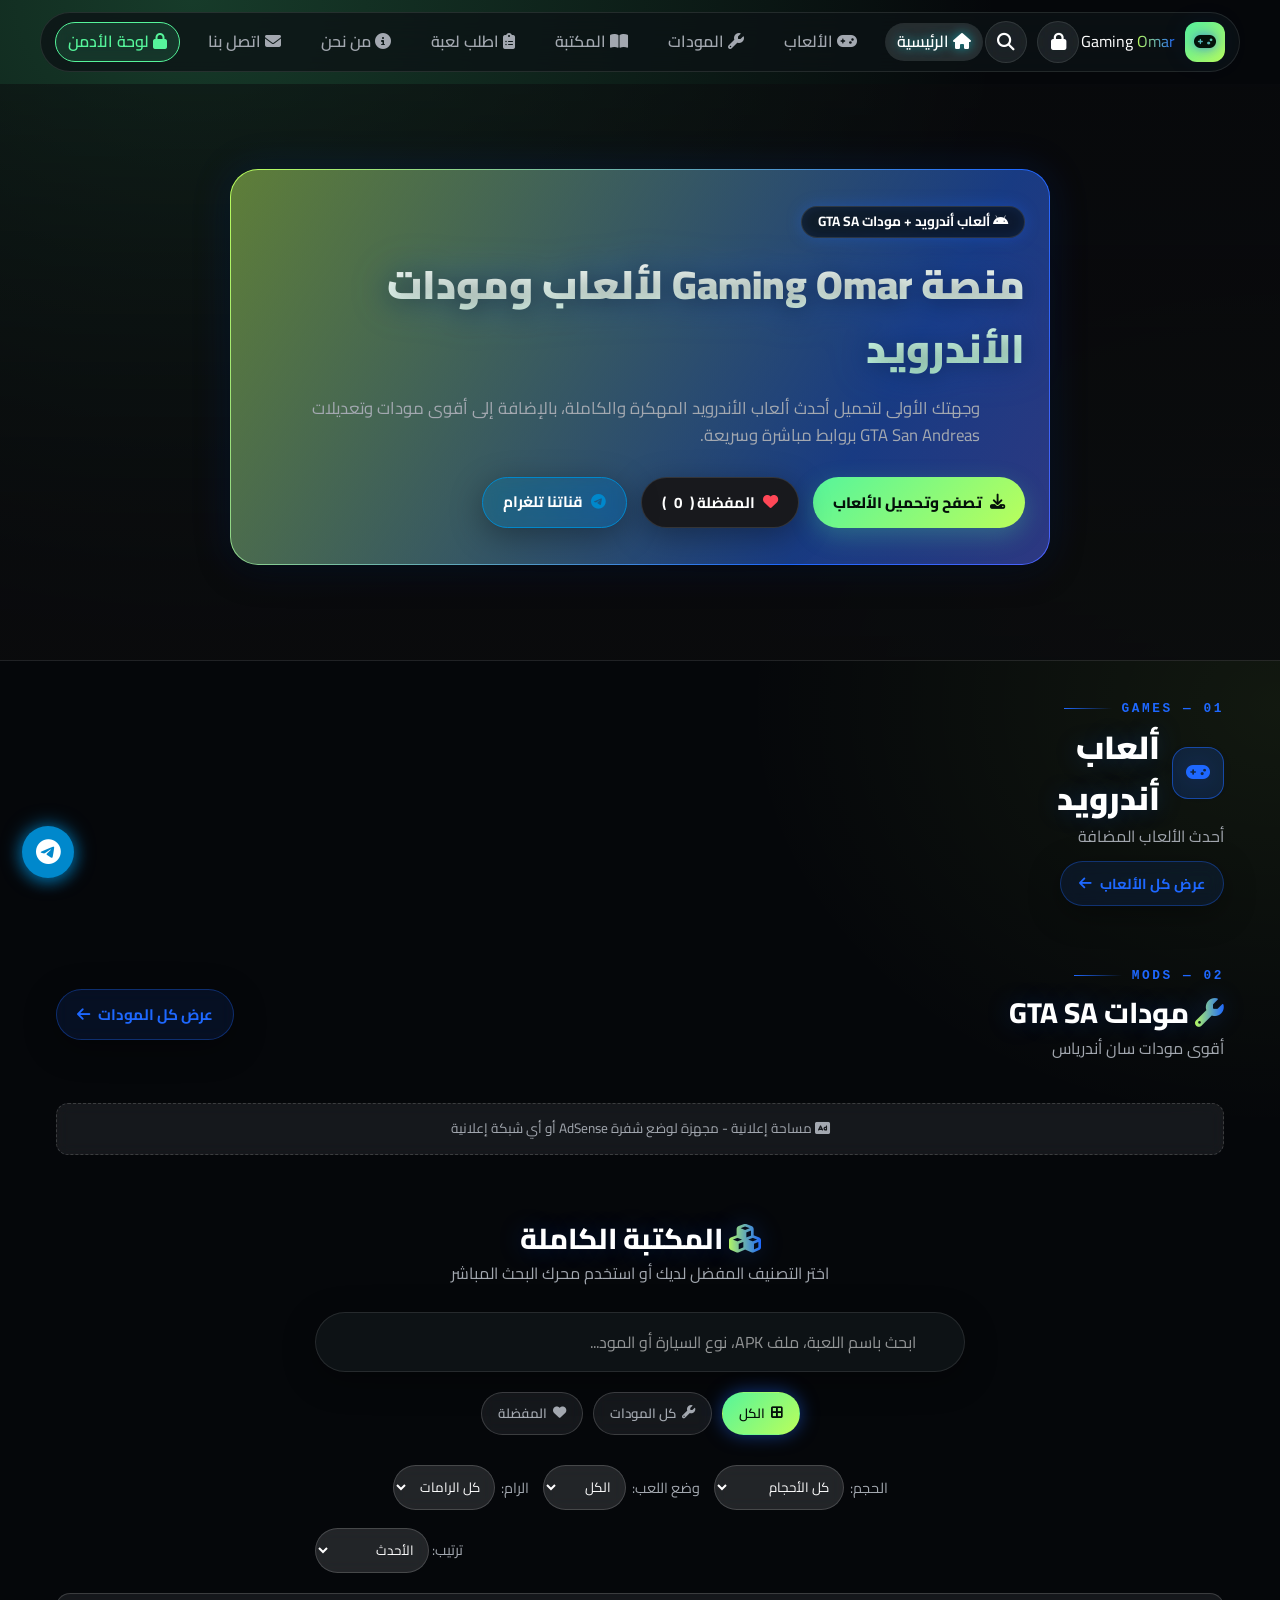
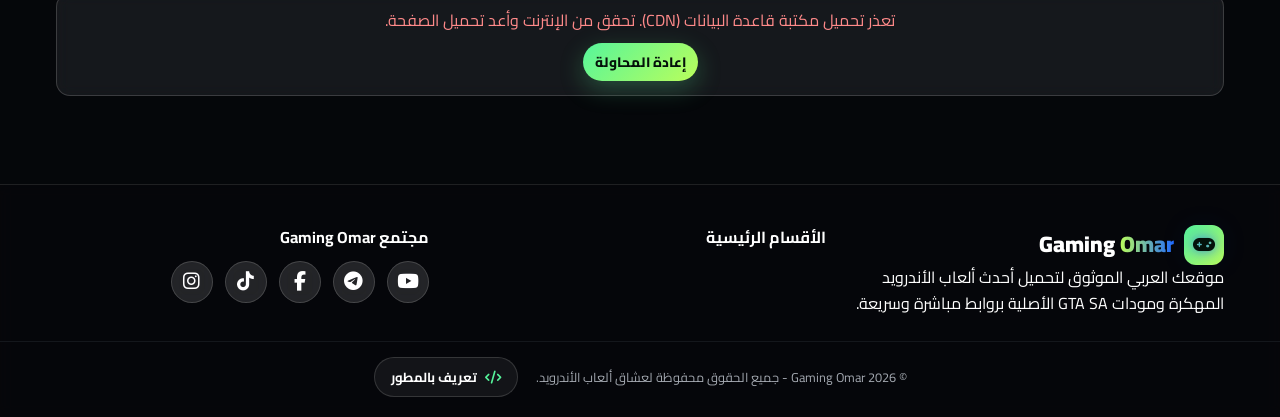
==== commit 26fe5fd9: "v6.9 — remove download countdown, same-tab download" ====
--- a/index.html
+++ b/index.html
@@ -24,7 +24,7 @@
   <link rel="preconnect" href="https://fonts.gstatic.com" crossorigin>
   <link href="https://fonts.googleapis.com/css2?family=Cairo:wght@400;600;700;900&display=swap" rel="stylesheet">
   <link rel="stylesheet" href="https://cdnjs.cloudflare.com/ajax/libs/font-awesome/6.4.0/css/all.min.css" integrity="sha384-iw3OoTErCYJJB9mCa8LNS2hbsQ7M3C0EpIsO/H5+EGAkPGc6rk+V8i04oW/K5xq0" crossorigin="anonymous">
-  <link rel="stylesheet" href="style.css?v=6.8">
+  <link rel="stylesheet" href="style.css?v=6.9">
 
   <script src="https://cdn.jsdelivr.net/npm/@supabase/supabase-js@2.118.0/dist/umd/supabase.js" integrity="sha384-TcHRA3zBbn+Lexh5n+Oil4guNPOS3rjNDpGRAN46u/s/mB2IZ50ceC6TYDU2yvgK" crossorigin="anonymous"></script>
 </head>
@@ -501,19 +501,11 @@
           <p id="modalDesc" style="color: var(--text-gray); white-space: pre-line;"></p>
         </div>
 
-        <!-- شاشة العداد التنازلي 7 ثوانٍ -->
-        <div class="timer-box" id="timerBox">
-          <i class="fa-solid fa-hourglass-half fa-spin highlight" style="font-size: 1.8rem;"></i>
-          <p style="margin: 8px 0 4px; font-weight: 600;">جاري تجهيز وفحص رابط التحميل الآمن...</p>
-          <div class="timer-countdown" id="timerCount">7</div>
-          <small style="color: var(--text-gray);">يرجى الانتظار ثوانٍ معدودة لتحميل الملف</small>
-        </div>
-
-        <!-- منطقة ظهور أزرار التحميل بعد انتهاء العداد -->
-        <div id="downloadButtonsBox" style="display: none;">
+        <!-- v6.9 — أزرار التحميل كتبان نيشان (بلا عداد) -->
+        <div id="downloadButtonsBox">
           <!-- v6.8 — تحذير XAPK/APKS: كيبان غير للألعاب بصيغة xapk/apks -->
           <div id="xapkWarning" class="xapk-warning" style="display: none;">⚠️ هاد اللعبة بصيغة XAPK / APKS — خاصك تطبيق XAPK Installer (مثلا SAI ولا APKMirror Installer) باش تثبتها، حيت التثبيت العادي ما غاديش يخدم.</div>
-          <a href="#" id="modalDirectDownloadBtn" target="_blank" rel="noopener noreferrer" class="btn-download-big" onclick="handleDownloadClick(event)">
+          <a href="#" id="modalDirectDownloadBtn" rel="noreferrer" class="btn-download-big" onclick="handleDownloadClick(event)">
             <i class="fa-solid fa-cloud-arrow-down"></i> اضغط هنا لتحميل اللعبة الآن
           </a>
 
@@ -646,6 +638,6 @@
        والمتصفحات اللي حملات v6.1/v6.2 قبل النشر كيبقاو خدامين بالنسخة
        القديمة حتى يسالي max-age=600 ديال GitHub Pages -->
   <script src="supabase-client.js"></script>
-  <script src="app.js?v=6.8"></script>
+  <script src="app.js?v=6.9"></script>
 </body>
 </html>
